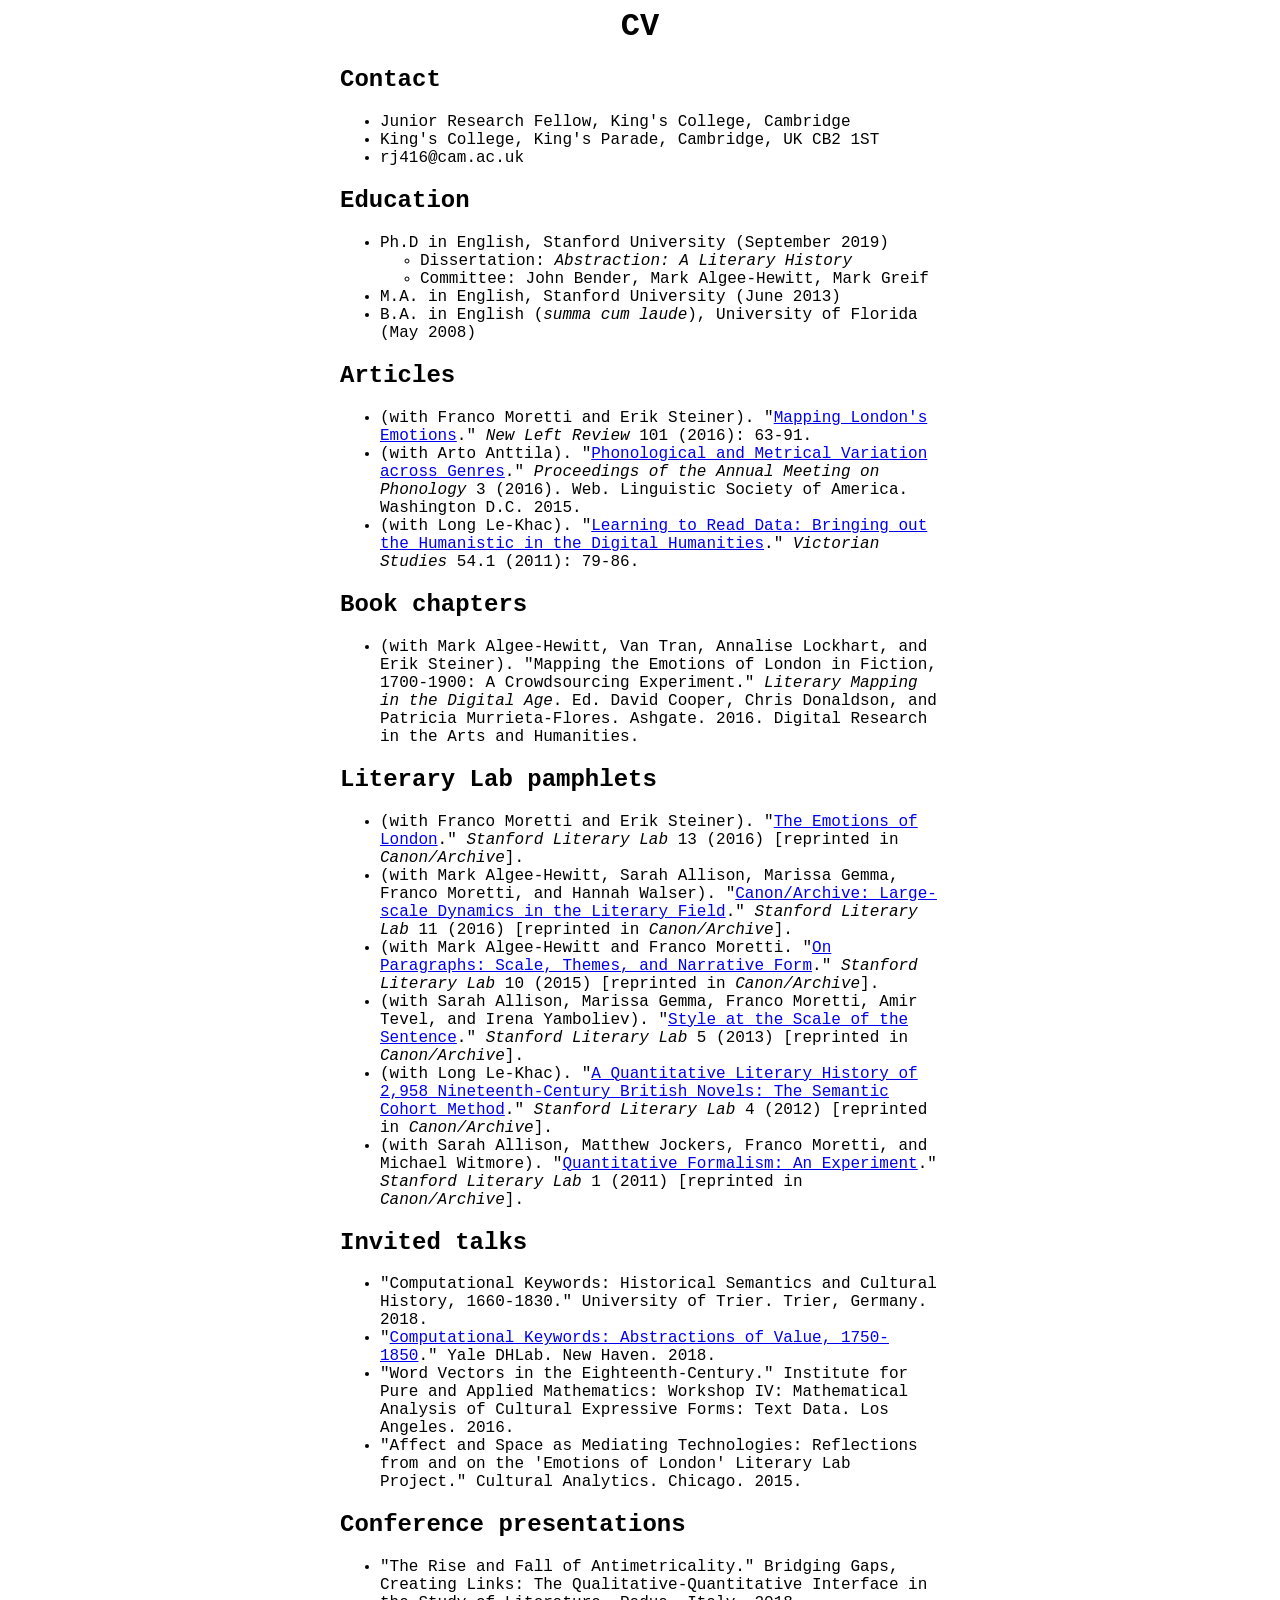
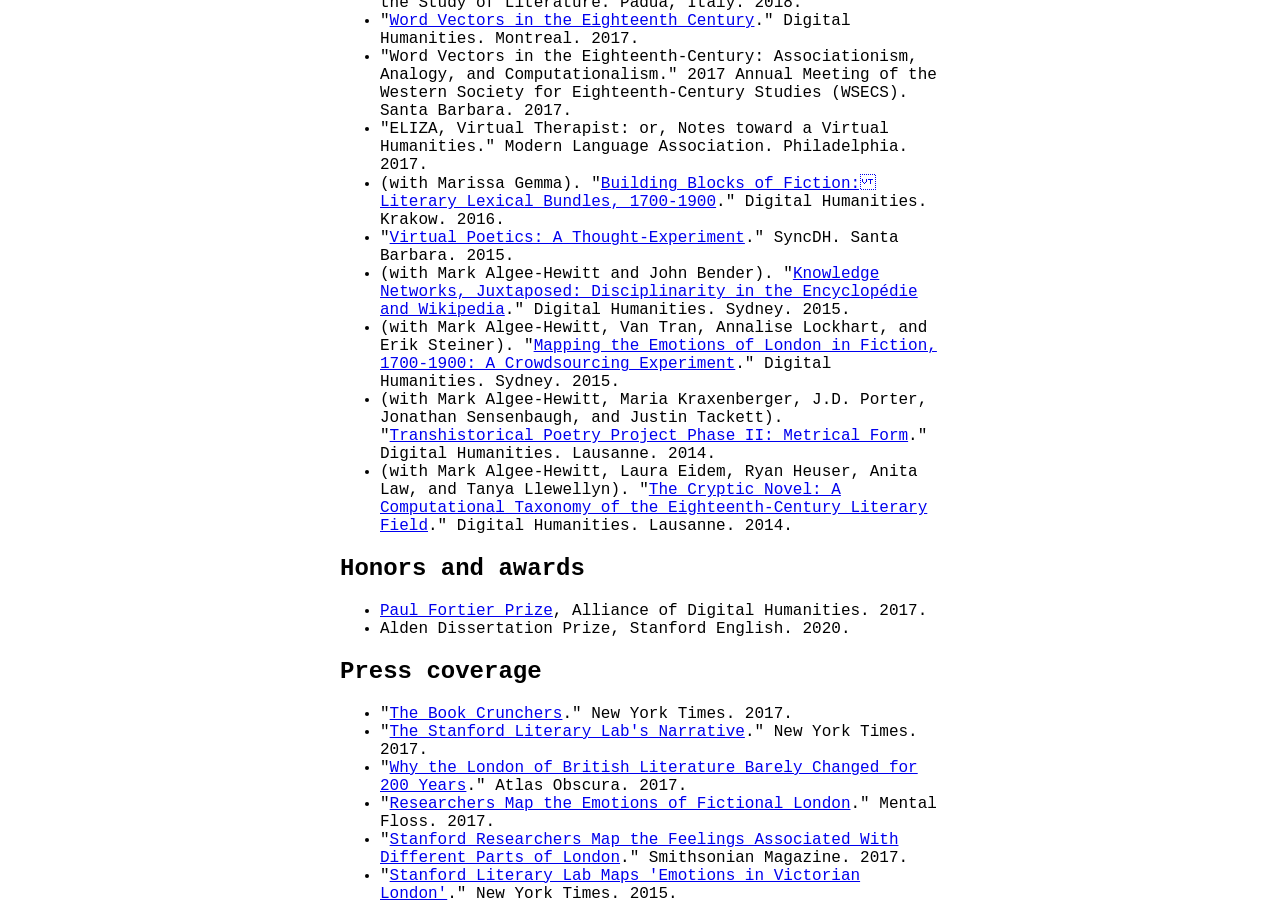
==== cv/index.html @ 86c1cb7d "updates" ====
<html>
<head>
    <meta charset="UTF-8">
    <meta name="viewport" content="width=device-width, initial-scale=1.0">

    <style type='text/css'>
    body {
        font-family:'Baskerville', 'Libre Baskerville','Courier New', Courier, monospace;
        /* text-align:center; */
        /* font-size:1.1em; */
    }
    img {
        display: block;
        margin: 0 auto;
        width: 200px;
    }
    h1 { text-align: center;}
    #content {
        max-width:600px;
        margin: 0 auto;
    }

    p { text-align: justify }

    </style>
    <title>Ryan Heuser</title>
</head>
<body>
    <div id="content">
        <h1 id="cv">CV</h1>
<h2 id="contact">Contact</h2>
<ul>
<li>Junior Research Fellow, King's College, Cambridge</li>
<li>King's College, King's Parade, Cambridge, UK CB2 1ST</li>
<li>rj416@cam.ac.uk</li>
</ul>
<h2 id="education">Education</h2>
<ul>
<li>Ph.D in English, Stanford University (September 2019)
<ul>
<li>Dissertation: <em>Abstraction: A Literary History</em></li>
<li>Committee: John Bender, Mark Algee-Hewitt, Mark Greif</li>
</ul></li>
<li>M.A. in English, Stanford University (June 2013)</li>
<li>B.A. in English (<em>summa cum laude</em>), University of Florida (May 2008)</li>
</ul>
<h2 id="articles">Articles</h2>
<ul>
<li>(with Franco Moretti and Erik Steiner). &quot;<a href="https://newleftreview.org/II/101/stanford-literary-lab-mapping-london-s-emotions">Mapping London's Emotions</a>.&quot; <em>New Left Review</em> 101 (2016): 63-91.</li>
<li>(with Arto Anttila). &quot;<a href="http://journals.linguisticsociety.org/proceedings/index.php/amphonology/article/view/3679">Phonological and Metrical Variation across Genres</a>.&quot; <em>Proceedings of the Annual Meeting on Phonology</em> 3 (2016). Web. Linguistic Society of America. Washington D.C. 2015.</li>
<li>(with Long Le-Khac). &quot;<a href="https://www.academia.edu/9318474/Learning_to_Read_Data_Bringing_out_the_Humanistic_in_the_Digital_Humanities">Learning to Read Data: Bringing out the Humanistic in the Digital Humanities</a>.&quot; <em>Victorian Studies</em> 54.1 (2011): 79-86.</li>
</ul>
<h2 id="book-chapters">Book chapters</h2>
<ul>
<li>(with Mark Algee-Hewitt, Van Tran, Annalise Lockhart, and Erik Steiner). &quot;Mapping the Emotions of London in Fiction, 1700-1900: A Crowdsourcing Experiment.&quot; <em>Literary Mapping in the Digital Age</em>. Ed. David Cooper, Chris Donaldson, and Patricia Murrieta-Flores. Ashgate. 2016. Digital Research in the Arts and Humanities.</li>
</ul>
<h2 id="literary-lab-pamphlets">Literary Lab pamphlets</h2>
<ul>
<li>(with Franco Moretti and Erik Steiner). &quot;<a href="http://litlab.stanford.edu/LiteraryLabPamphlet13.pdf">The Emotions of London</a>.&quot; <em>Stanford Literary Lab</em> 13 (2016) [reprinted in <em>Canon/Archive</em>].</li>
<li>(with Mark Algee-Hewitt, Sarah Allison, Marissa Gemma, Franco Moretti, and Hannah Walser). &quot;<a href="http://litlab.stanford.edu/LiteraryLabPamphlet11.pdf">Canon/Archive: Large-scale Dynamics in the Literary Field</a>.&quot; <em>Stanford Literary Lab</em> 11 (2016) [reprinted in <em>Canon/Archive</em>].</li>
<li>(with Mark Algee-Hewitt and Franco Moretti. &quot;<a href="http://litlab.stanford.edu/LiteraryLabPamphlet10.pdf">On Paragraphs: Scale, Themes, and Narrative Form</a>.&quot; <em>Stanford Literary Lab</em> 10 (2015) [reprinted in <em>Canon/Archive</em>].</li>
<li>(with Sarah Allison, Marissa Gemma, Franco Moretti, Amir Tevel, and Irena Yamboliev). &quot;<a href="http://litlab.stanford.edu/LiteraryLabPamphlet5.pdf">Style at the Scale of the Sentence</a>.&quot; <em>Stanford Literary Lab</em> 5 (2013) [reprinted in <em>Canon/Archive</em>].</li>
<li>(with Long Le-Khac). &quot;<a href="http://litlab.stanford.edu/LiteraryLabPamphlet4.pdf">A Quantitative Literary History of 2,958 Nineteenth-Century British Novels: The Semantic Cohort Method</a>.&quot; <em>Stanford Literary Lab</em> 4 (2012) [reprinted in <em>Canon/Archive</em>].</li>
<li>(with Sarah Allison, Matthew Jockers, Franco Moretti, and Michael Witmore). &quot;<a href="http://litlab.stanford.edu/LiteraryLabPamphlet1.pdf">Quantitative Formalism: An Experiment</a>.&quot; <em>Stanford Literary Lab</em> 1 (2011) [reprinted in <em>Canon/Archive</em>].</li>
</ul>
<h2 id="invited-talks">Invited talks</h2>
<ul>
<li>&quot;Computational Keywords: Historical Semantics and Cultural History, 1660-1830.&quot; University of Trier. Trier, Germany. 2018.</li>
<li>&quot;<a href="http://dhlab.yale.edu/heuser/">Computational Keywords: Abstractions of Value, 1750-1850</a>.&quot; Yale DHLab. New Haven. 2018.</li>
<li>&quot;Word Vectors in the Eighteenth-Century.&quot; Institute for Pure and Applied Mathematics: Workshop IV: Mathematical Analysis of Cultural Expressive Forms: Text Data. Los Angeles. 2016.</li>
<li>&quot;Affect and Space as Mediating Technologies: Reflections from and on the 'Emotions of London' Literary Lab Project.&quot; Cultural Analytics. Chicago. 2015.</li>
</ul>
<h2 id="conference-presentations">Conference presentations</h2>
<ul>
<li>&quot;The Rise and Fall of Antimetricality.&quot; Bridging Gaps, Creating Links: The Qualitative-Quantitative Interface in the Study of Literature. Padua, Italy. 2018.</li>
<li>&quot;<a href="https://dh2017.adho.org/abstracts/582/582.pdf">Word Vectors in the Eighteenth Century</a>.&quot; Digital Humanities. Montreal. 2017.</li>
<li>&quot;Word Vectors in the Eighteenth-Century: Associationism, Analogy, and Computationalism.&quot; 2017 Annual Meeting of the Western Society for Eighteenth-Century Studies (WSECS). Santa Barbara. 2017.</li>
<li>&quot;ELIZA, Virtual Therapist: or, Notes toward a Virtual Humanities.&quot; Modern Language Association. Philadelphia. 2017.</li>
<li>(with Marissa Gemma). &quot;<a href="http://dh2016.adho.org/abstracts/394">Building Blocks of Fiction: Literary Lexical Bundles, 1700-1900</a>.&quot; Digital Humanities. Krakow. 2016.</li>
<li>&quot;<a href="/virtual-poetics/">Virtual Poetics: A Thought-Experiment</a>.&quot; SyncDH. Santa Barbara. 2015.</li>
<li>(with Mark Algee-Hewitt and John Bender). &quot;<a href="http://dh2015.org/abstracts/xml/HEUSER_Ryan_James_Knowledge_Networks__Juxtaposed_/HEUSER_Ryan_James_Knowledge_Networks__Juxtaposed__Disci.html">Knowledge Networks, Juxtaposed: Disciplinarity in the Encyclopédie and Wikipedia</a>.&quot; Digital Humanities. Sydney. 2015.</li>
<li>(with Mark Algee-Hewitt, Van Tran, Annalise Lockhart, and Erik Steiner). &quot;<a href="http://dh2015.org/abstracts/xml/HEUSER_Ryan_James_Mapping_the_Emotions_of_London_/HEUSER_Ryan_James_Mapping_the_Emotions_of_London_in_Fic.html">Mapping the Emotions of London in Fiction, 1700-1900: A Crowdsourcing Experiment</a>.&quot; Digital Humanities. Sydney. 2015.</li>
<li>(with Mark Algee-Hewitt, Maria Kraxenberger, J.D. Porter, Jonathan Sensenbaugh, and Justin Tackett). &quot;<a href="http://dharchive.org/paper/DH2014/Paper-788.xml">Transhistorical Poetry Project Phase II: Metrical Form</a>.&quot; Digital Humanities. Lausanne. 2014.</li>
<li>(with Mark Algee-Hewitt, Laura Eidem, Ryan Heuser, Anita Law, and Tanya Llewellyn). &quot;<a href="http://dharchive.org/paper/DH2014/Paper-472.xml">The Cryptic Novel: A Computational Taxonomy of the Eighteenth-Century Literary Field</a>.&quot; Digital Humanities. Lausanne. 2014.</li>
</ul>
<h2 id="honors-and-awards">Honors and awards</h2>
<ul>
<li><a href="https://adho.org/awards/paul-fortier-prize">Paul Fortier Prize</a>, Alliance of Digital Humanities. 2017.</li>
<li>Alden Dissertation Prize, Stanford English. 2020.</li>
</ul>
<h2 id="press-coverage">Press coverage</h2>
<ul>
<li>&quot;<a href="https://www.nytimes.com/2017/10/30/arts/moretti-stanford-literary-lab-graphs.html">The Book Crunchers</a>.&quot; New York Times. 2017.</li>
<li>&quot;<a href="http://www.publicbooks.org/the-stanford-literary-labs-narrative/">The Stanford Literary Lab's Narrative</a>.&quot; New York Times. 2017.</li>
<li>&quot;<a href="http://mentalfloss.com/article/94013/researchers-map-emotions-fictional-london">Why the London of British Literature Barely Changed for 200 Years</a>.&quot; Atlas Obscura. 2017.</li>
<li>&quot;<a href="http://mentalfloss.com/article/94013/researchers-map-emotions-fictional-london">Researchers Map the Emotions of Fictional London</a>.&quot; Mental Floss. 2017.</li>
<li>&quot;<a href="http://www.smithsonianmag.com/innovation/stanford-researchers-map-feelings-associated-with-different-parts-london-180962753/">Stanford Researchers Map the Feelings Associated With Different Parts of London</a>.&quot; Smithsonian Magazine. 2017.</li>
<li>&quot;<a href="https://www.nytimes.com/2015/04/14/books/stanford-literary-lab-maps-emotions-in-victorian-london.html">Stanford Literary Lab Maps 'Emotions in Victorian London'</a>.&quot; New York Times. 2015.</li>
</ul>

    </div>
</body>

</html>
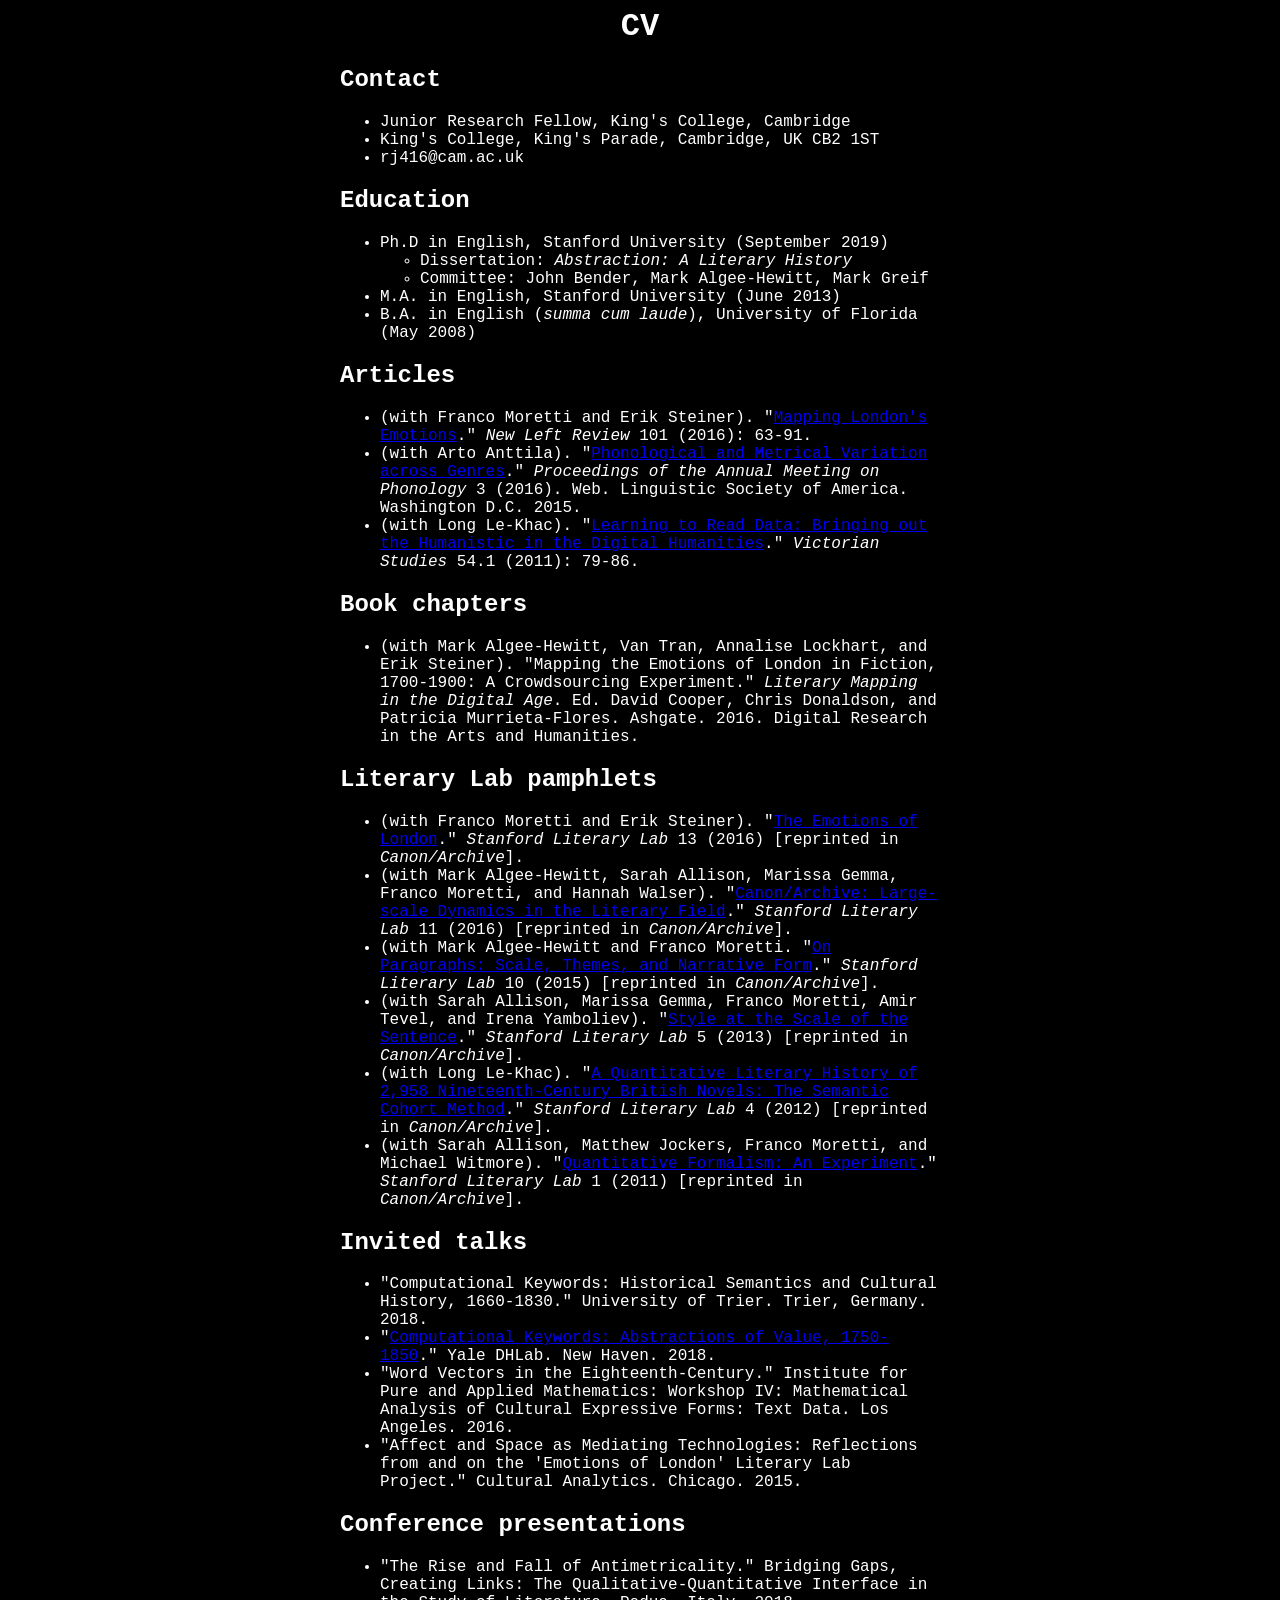
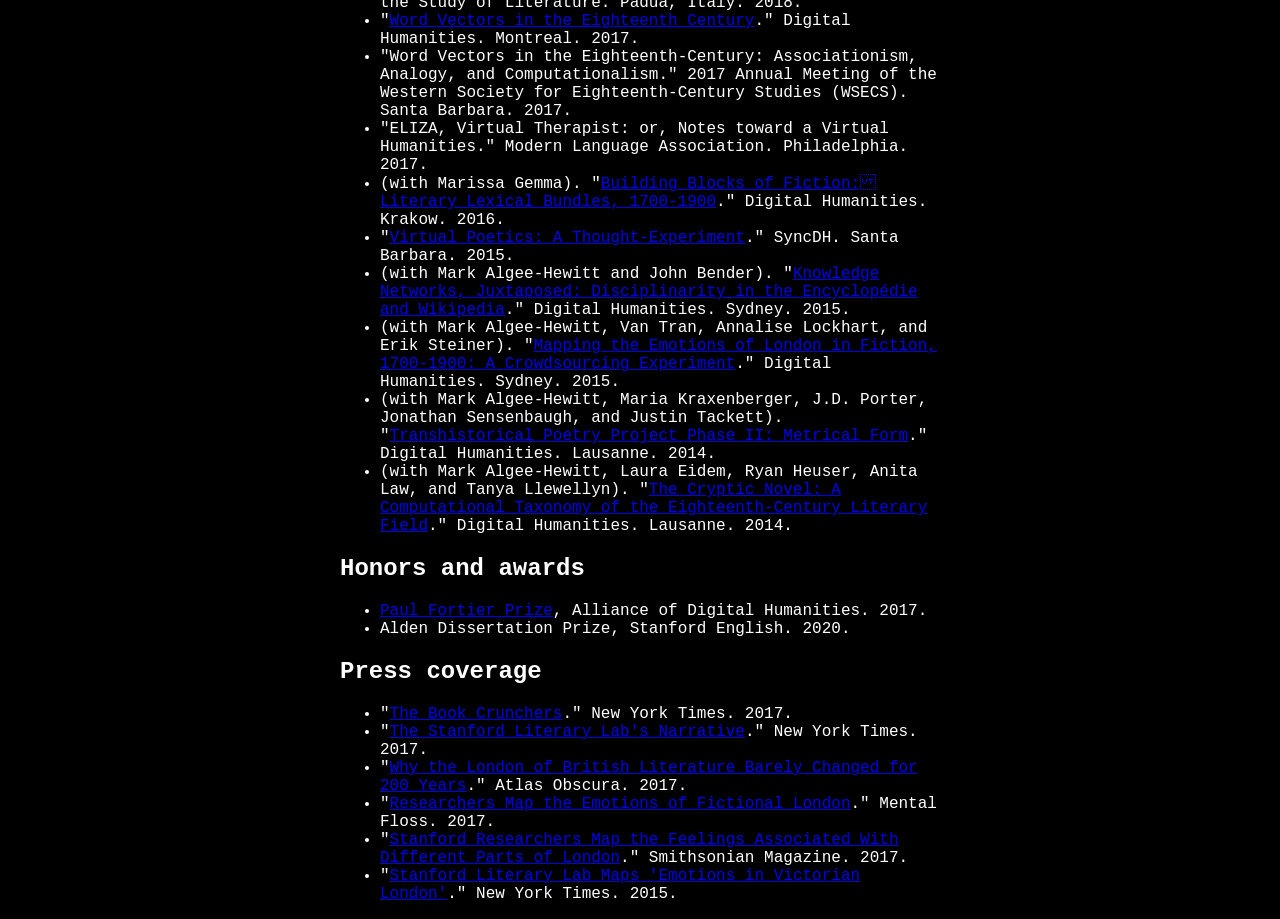
==== commit eadc61c9: "updates" ====
--- a/cv/index.html
+++ b/cv/index.html
@@ -8,6 +8,8 @@
         font-family:'Baskerville', 'Libre Baskerville','Courier New', Courier, monospace;
         /* text-align:center; */
         /* font-size:1.1em; */
+        background-color:black;
+        color:white;
     }
     img {
         display: block;
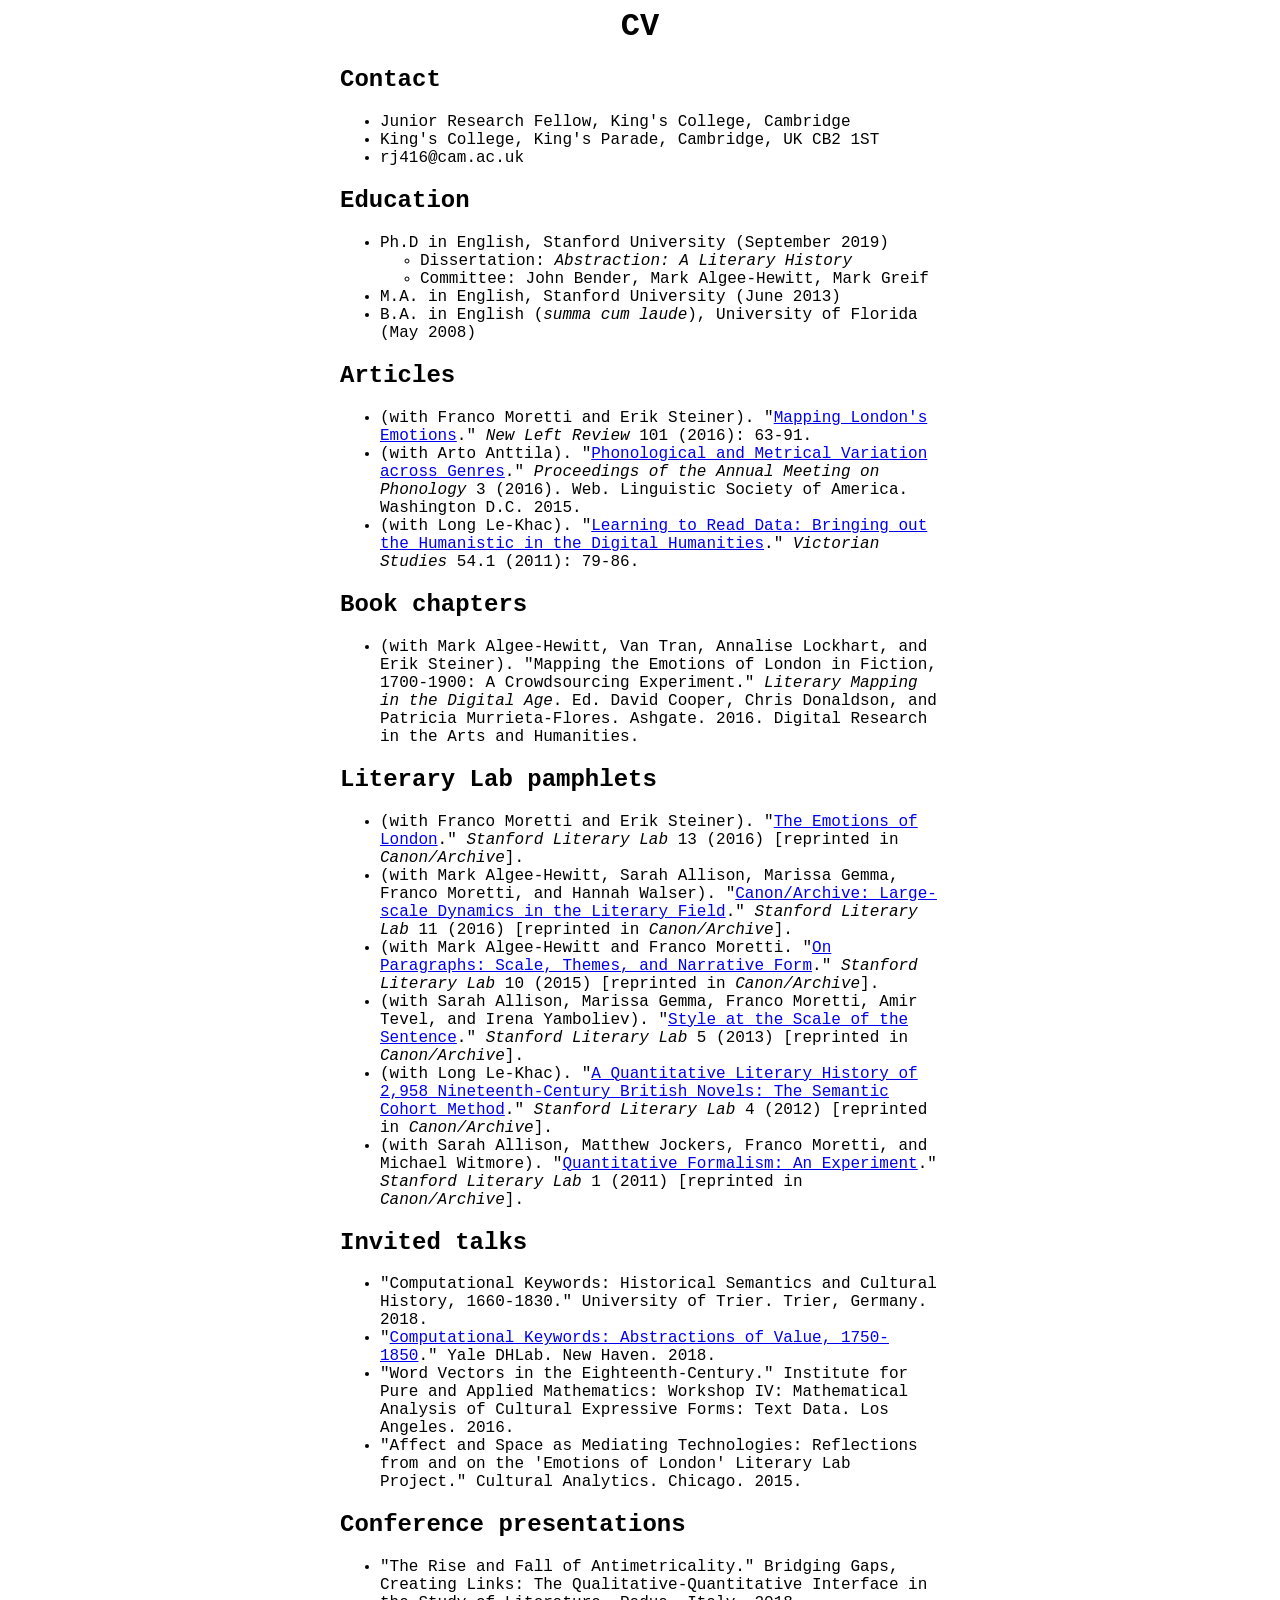
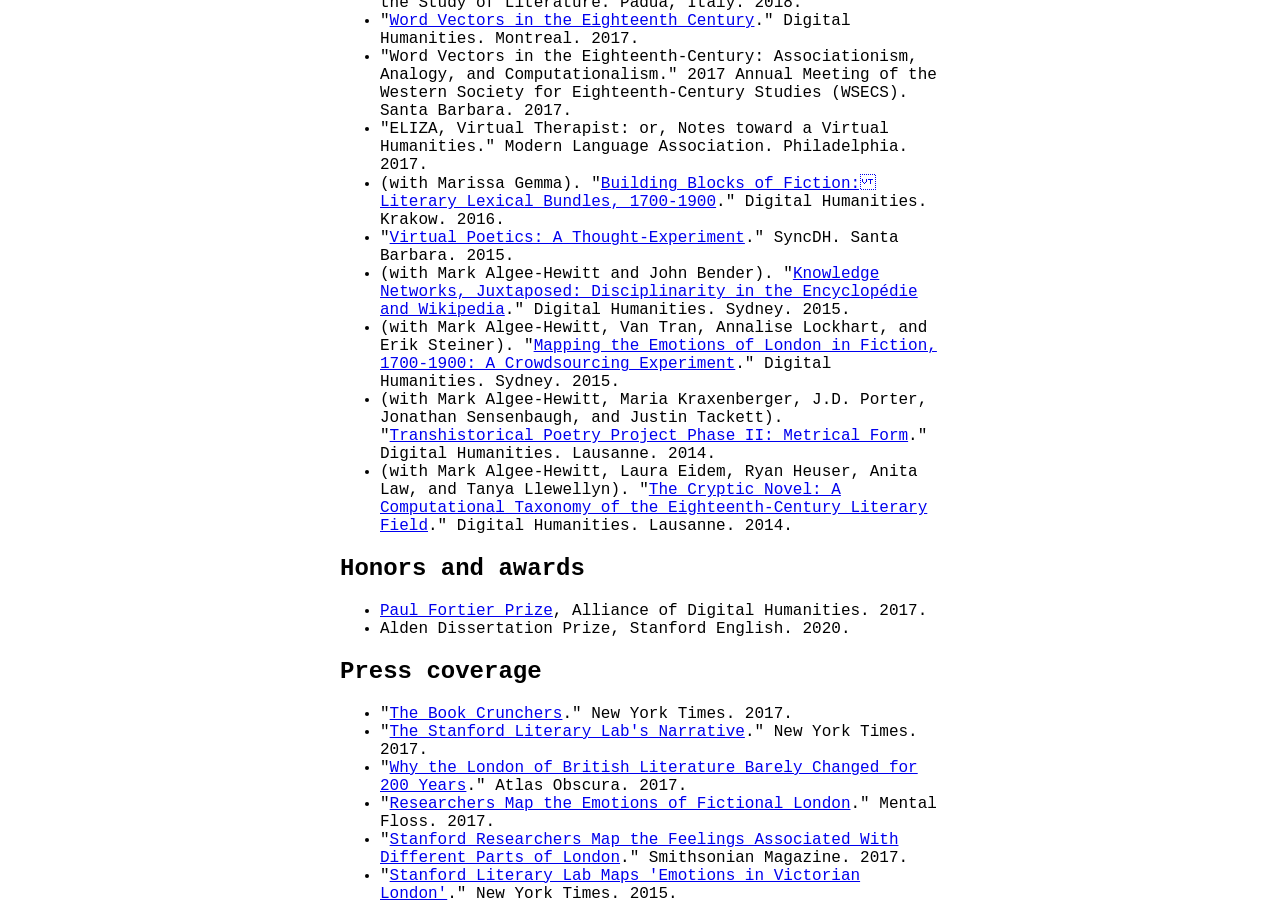
==== commit a4c2662f: "updates" ====
--- a/cv/index.html
+++ b/cv/index.html
@@ -8,8 +8,6 @@
         font-family:'Baskerville', 'Libre Baskerville','Courier New', Courier, monospace;
         /* text-align:center; */
         /* font-size:1.1em; */
-        background-color:black;
-        color:white;
     }
     img {
         display: block;
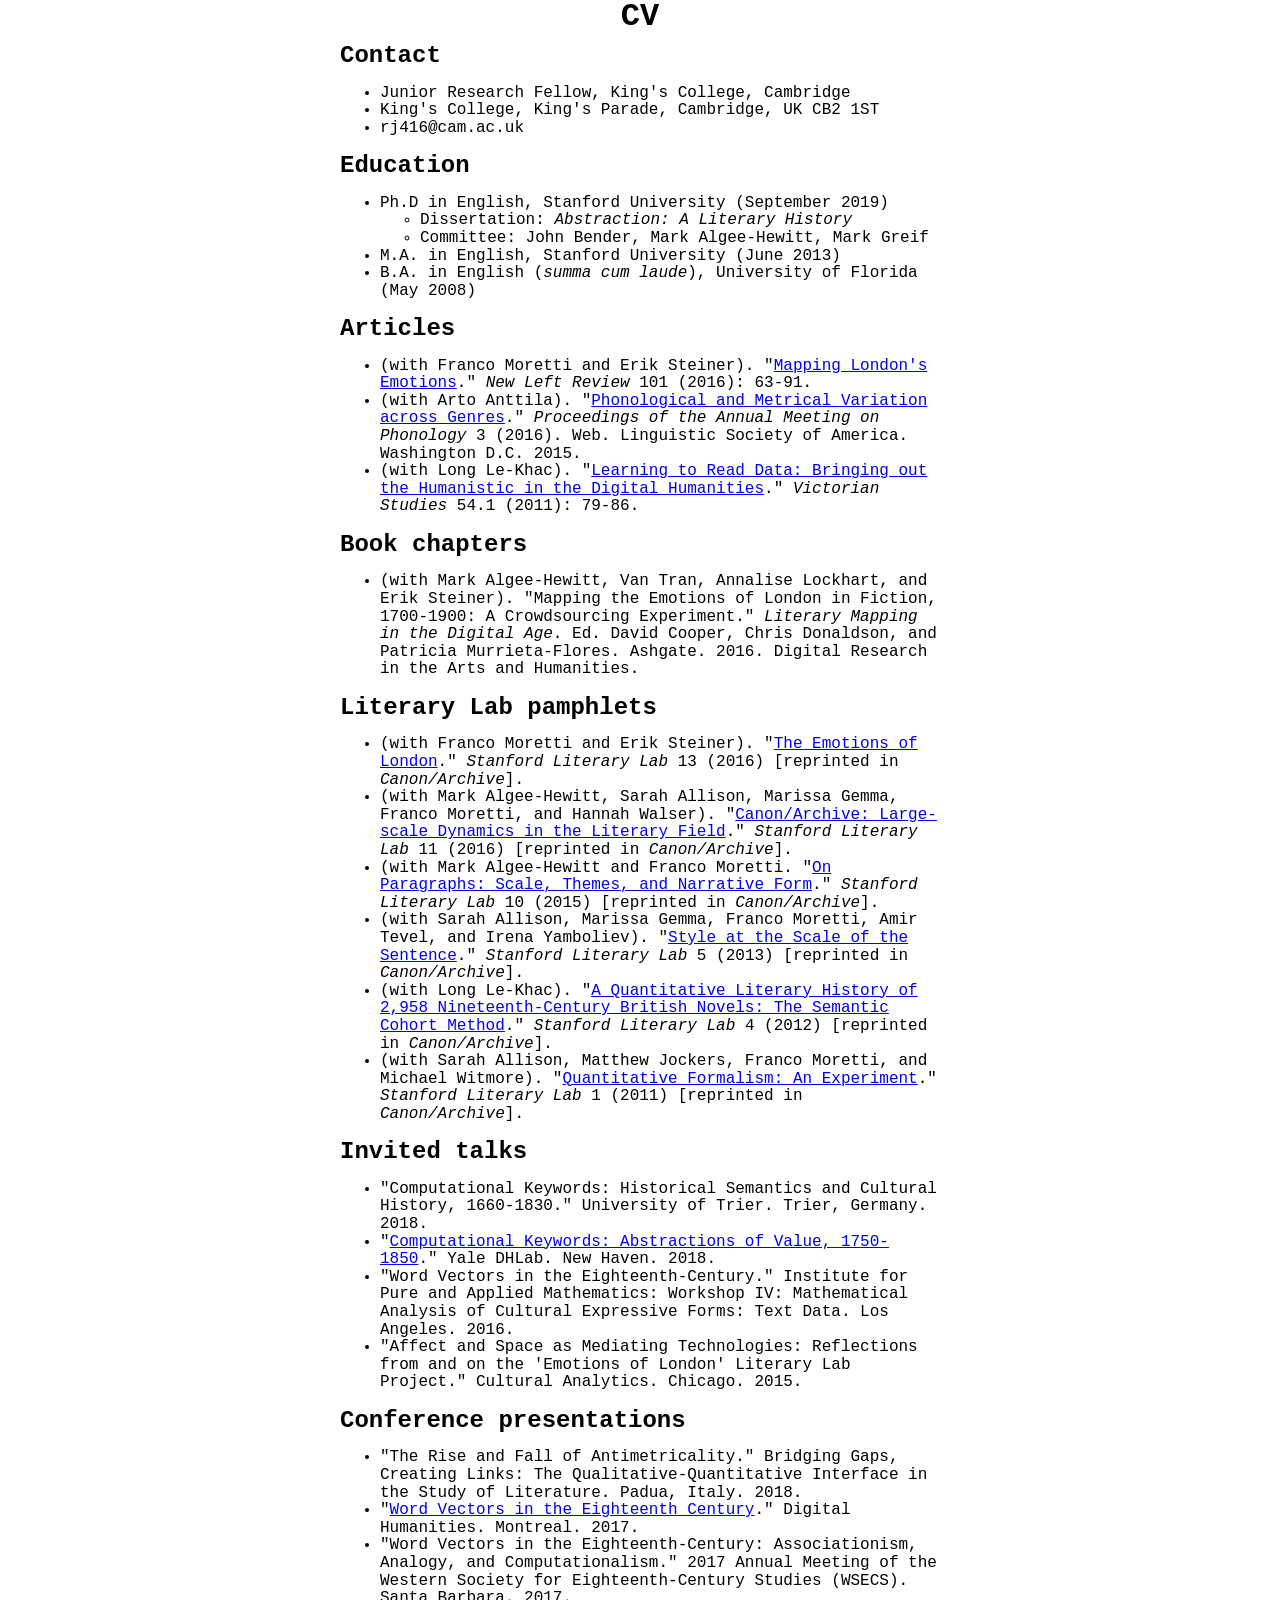
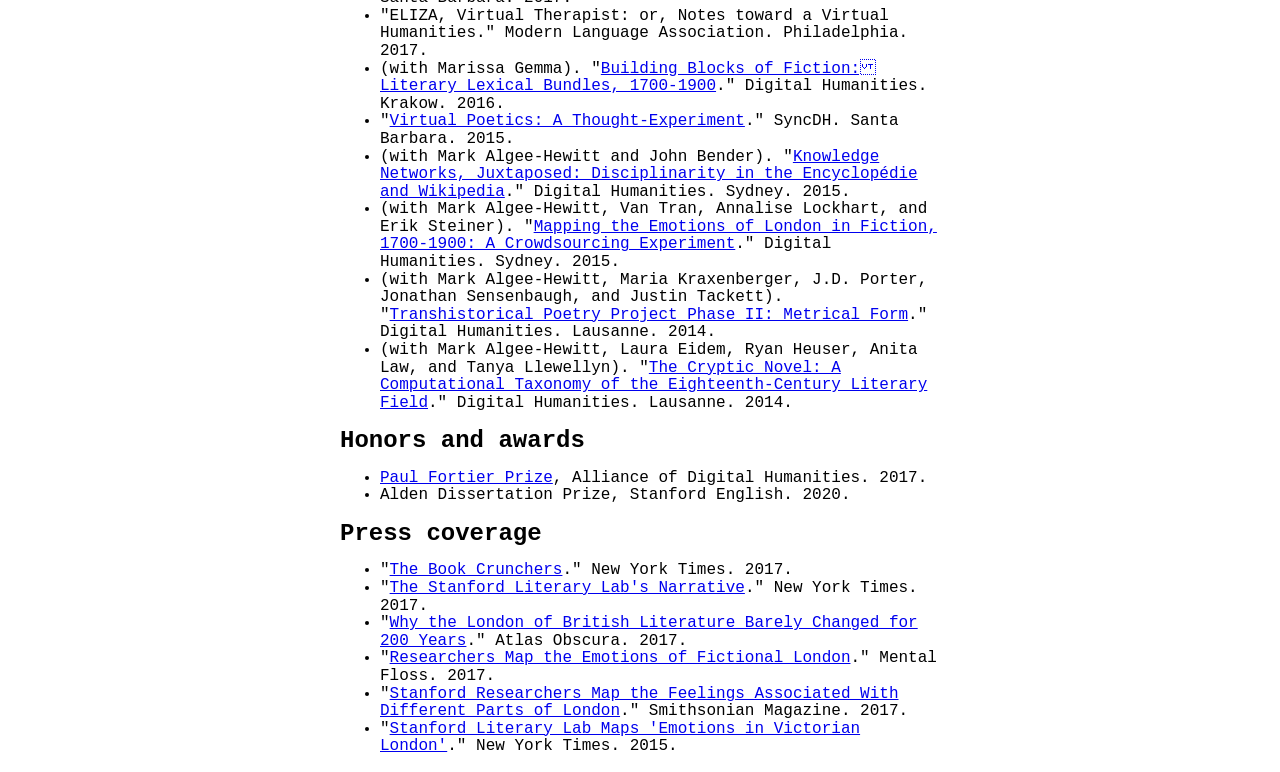
==== commit 42239a88: "updates" ====
--- a/cv/index.html
+++ b/cv/index.html
@@ -8,6 +8,7 @@
         font-family:'Baskerville', 'Libre Baskerville','Courier New', Courier, monospace;
         /* text-align:center; */
         /* font-size:1.1em; */
+        line-height: 1.1em;
     }
     img {
         display: block;
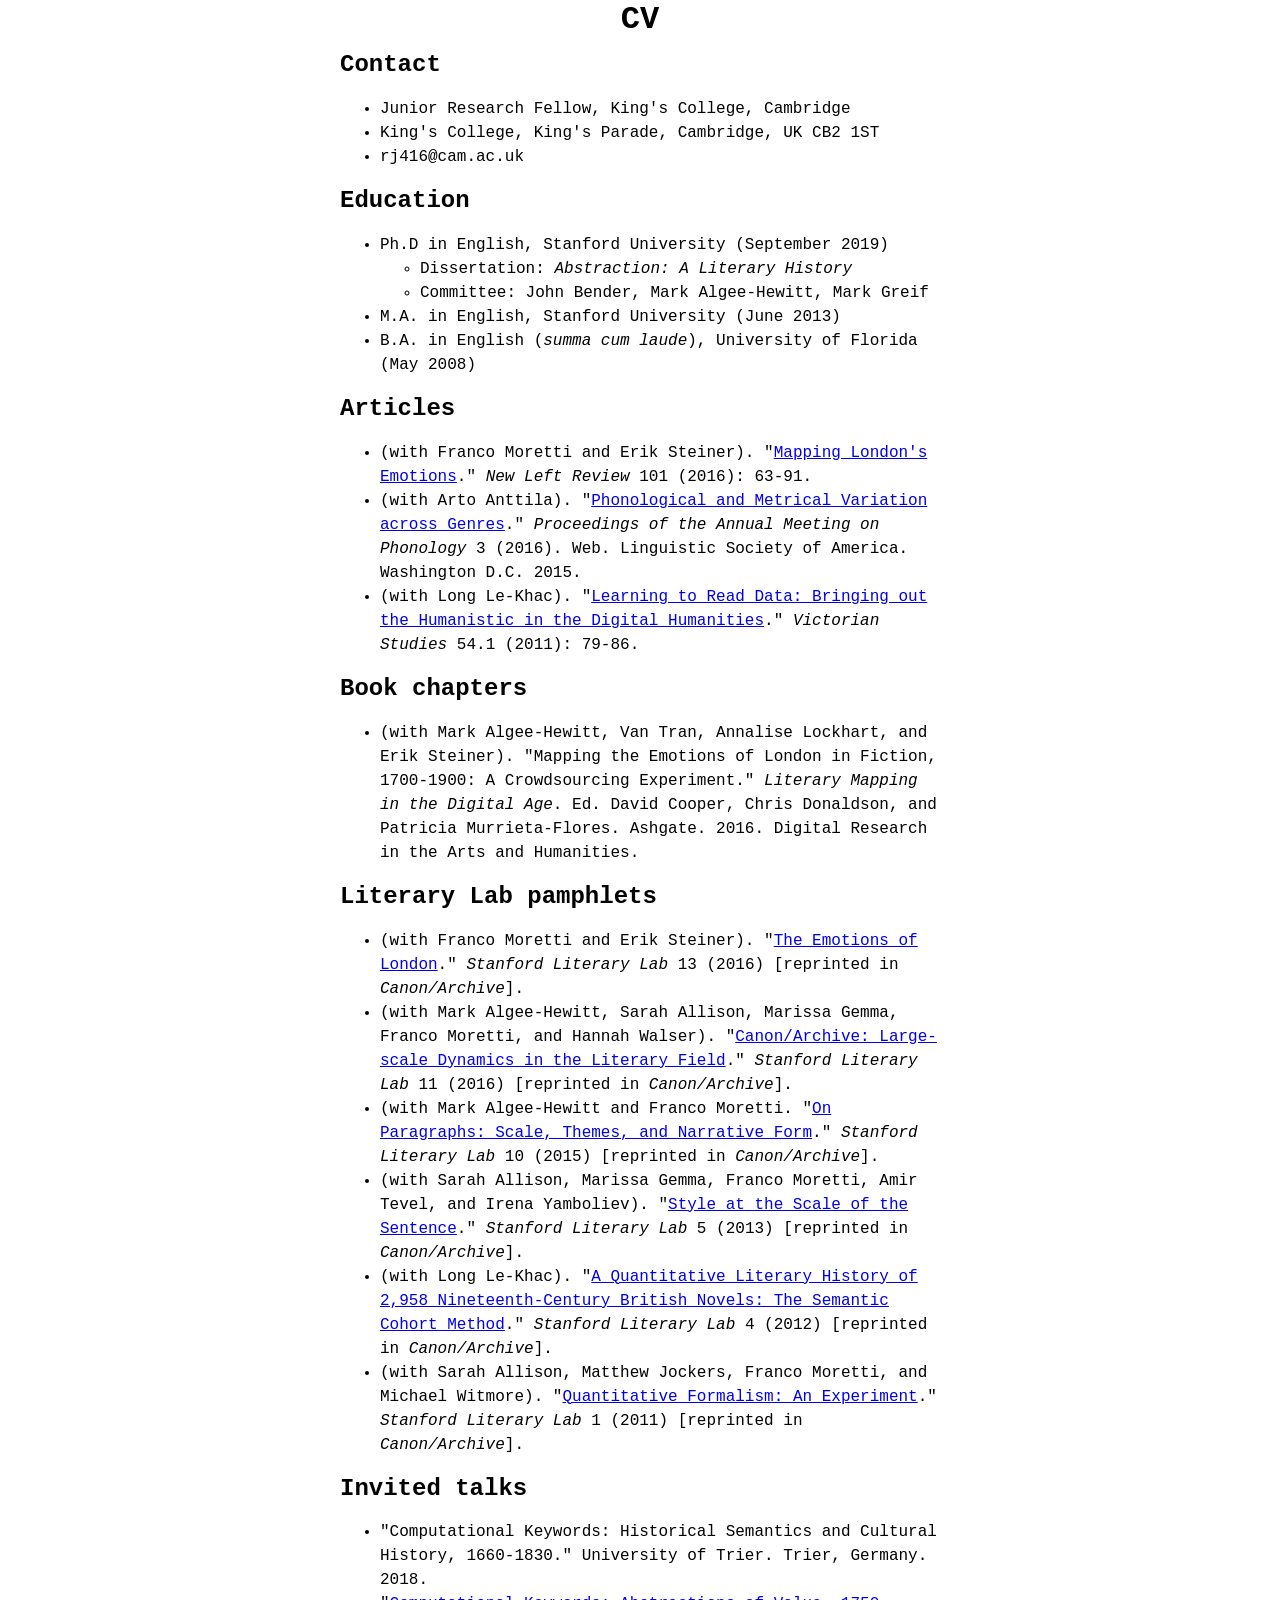
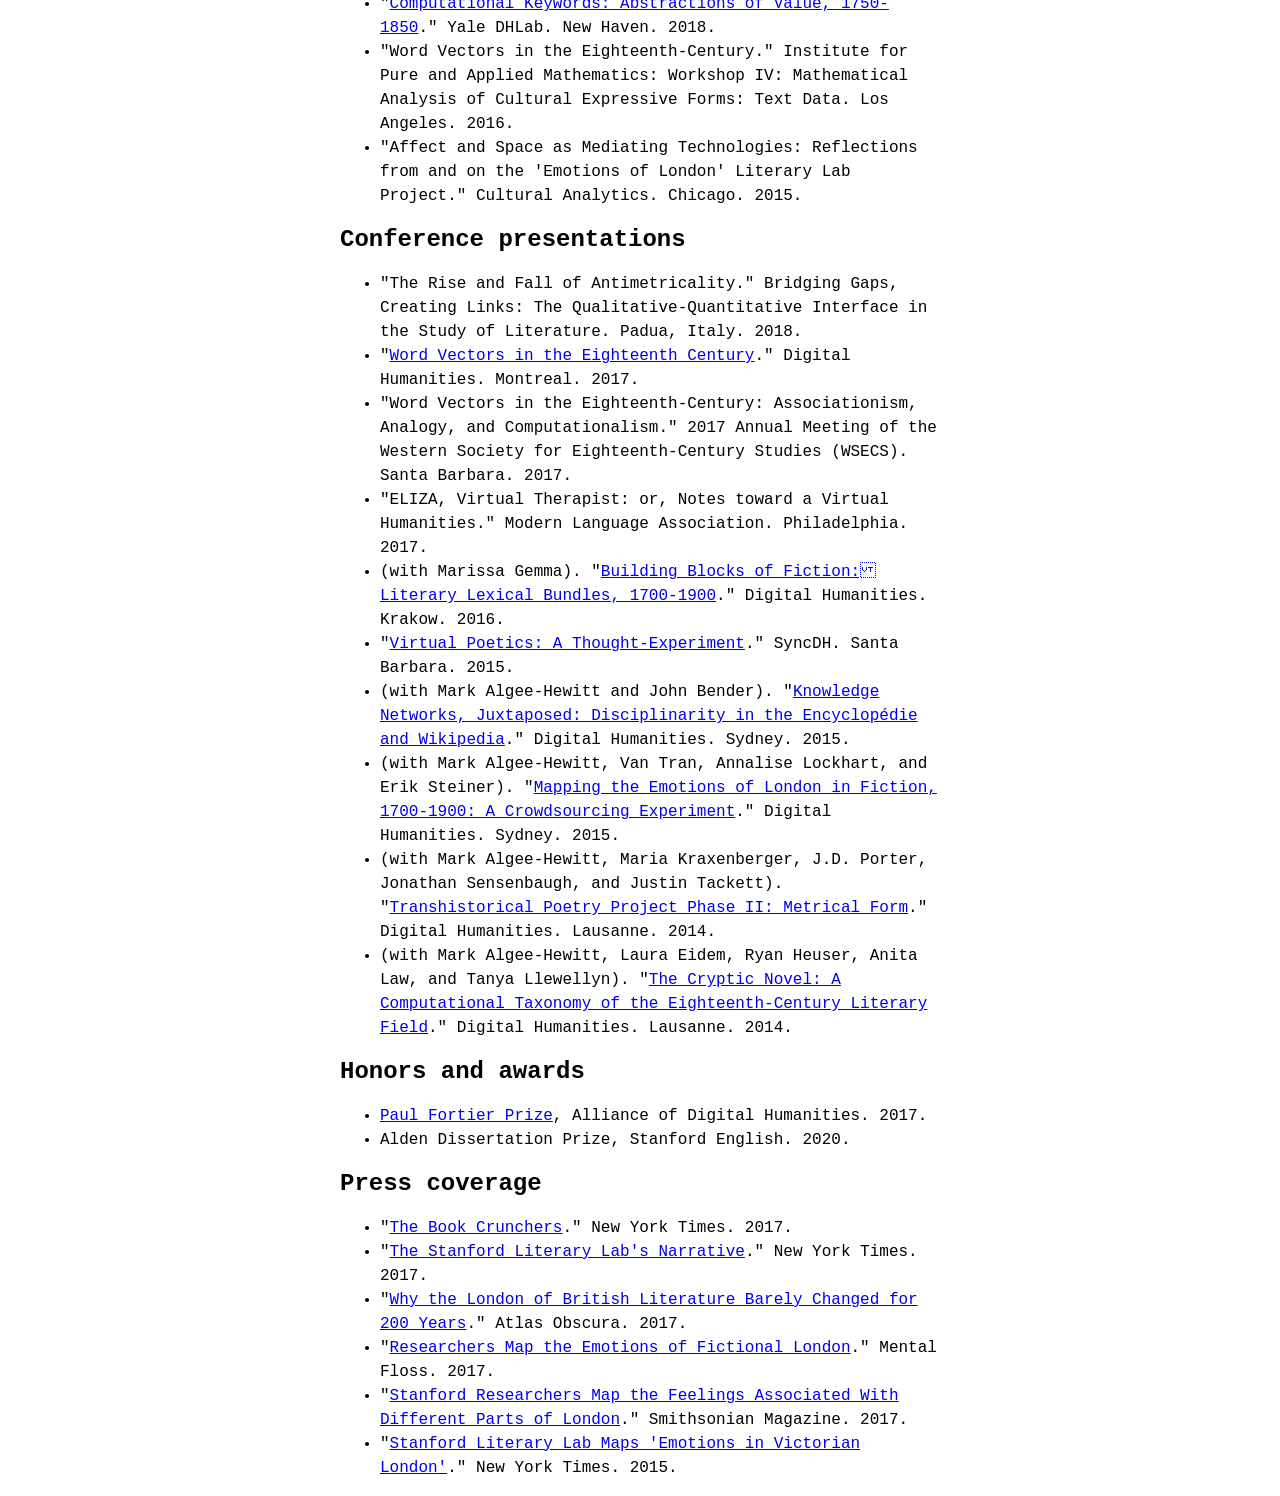
==== commit 4f4be96b: "updates" ====
--- a/cv/index.html
+++ b/cv/index.html
@@ -8,7 +8,7 @@
         font-family:'Baskerville', 'Libre Baskerville','Courier New', Courier, monospace;
         /* text-align:center; */
         /* font-size:1.1em; */
-        line-height: 1.1em;
+        line-height: 1.5em;
     }
     img {
         display: block;
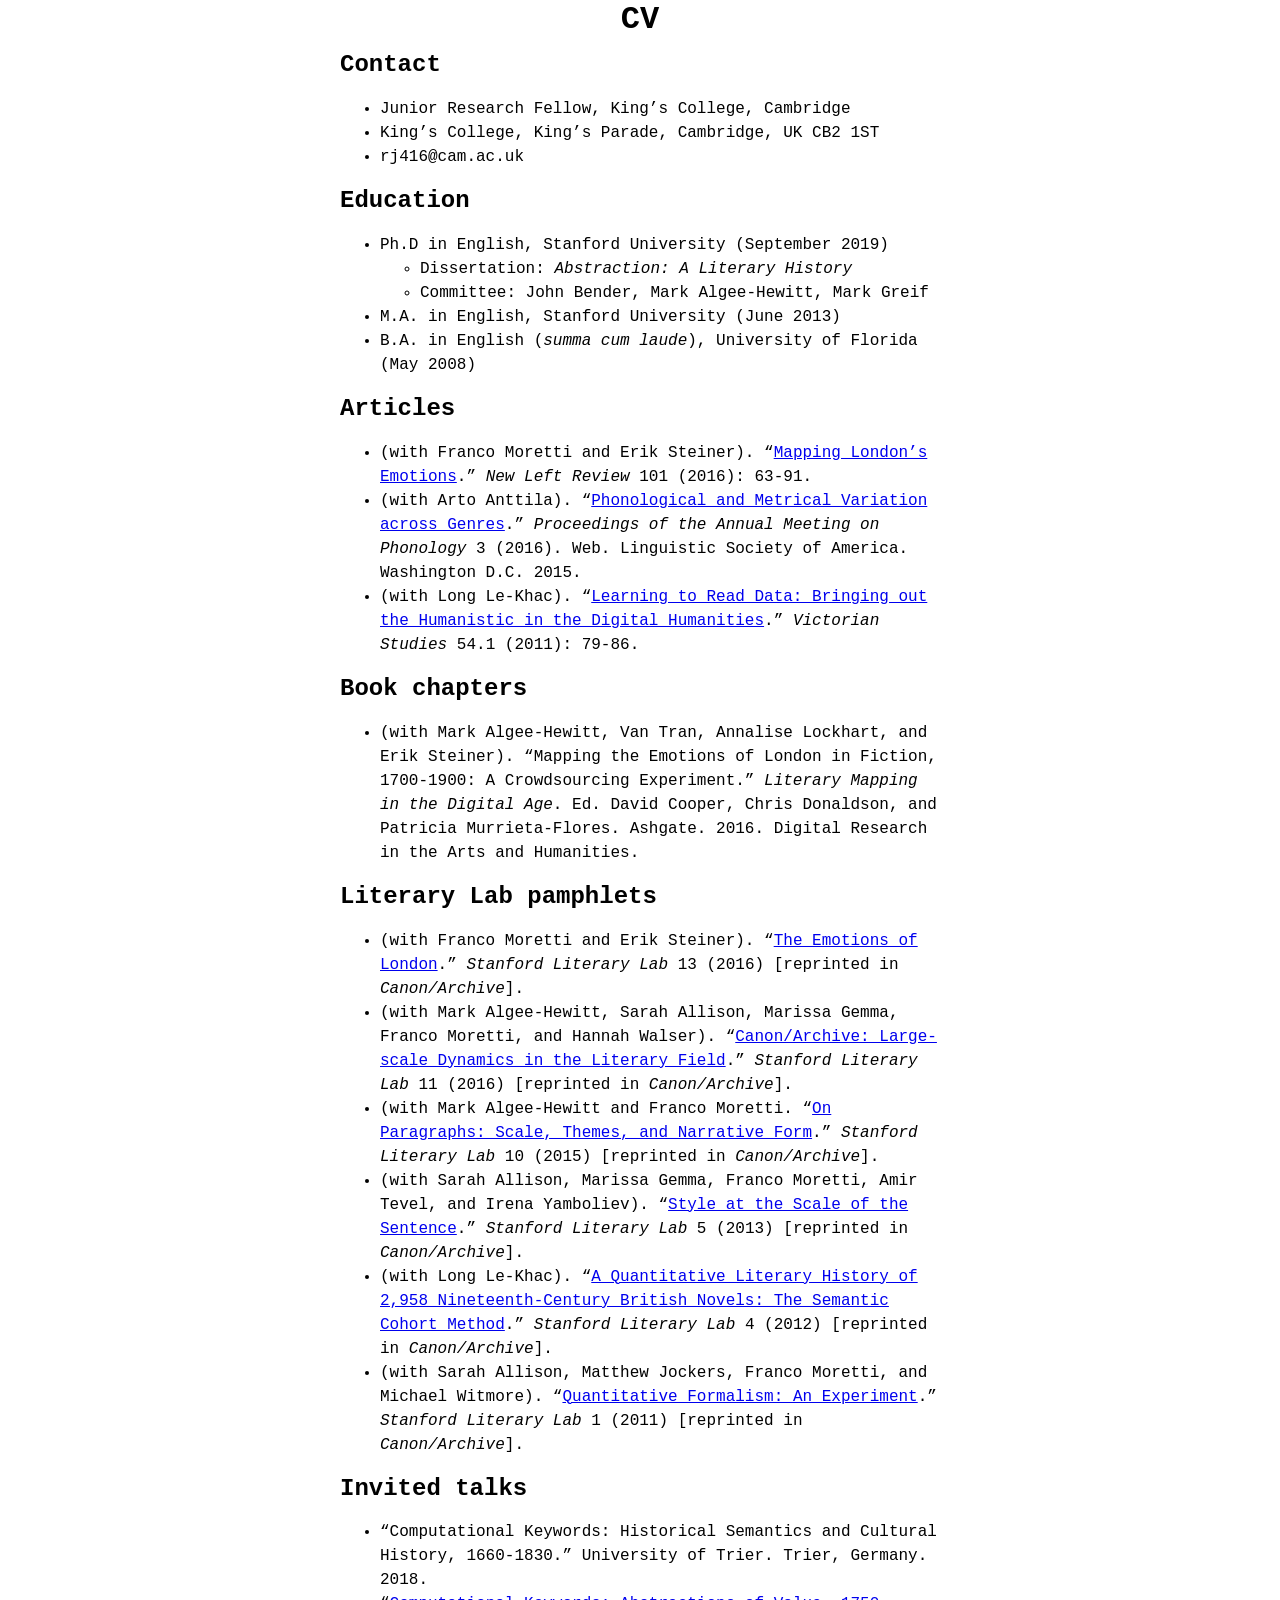
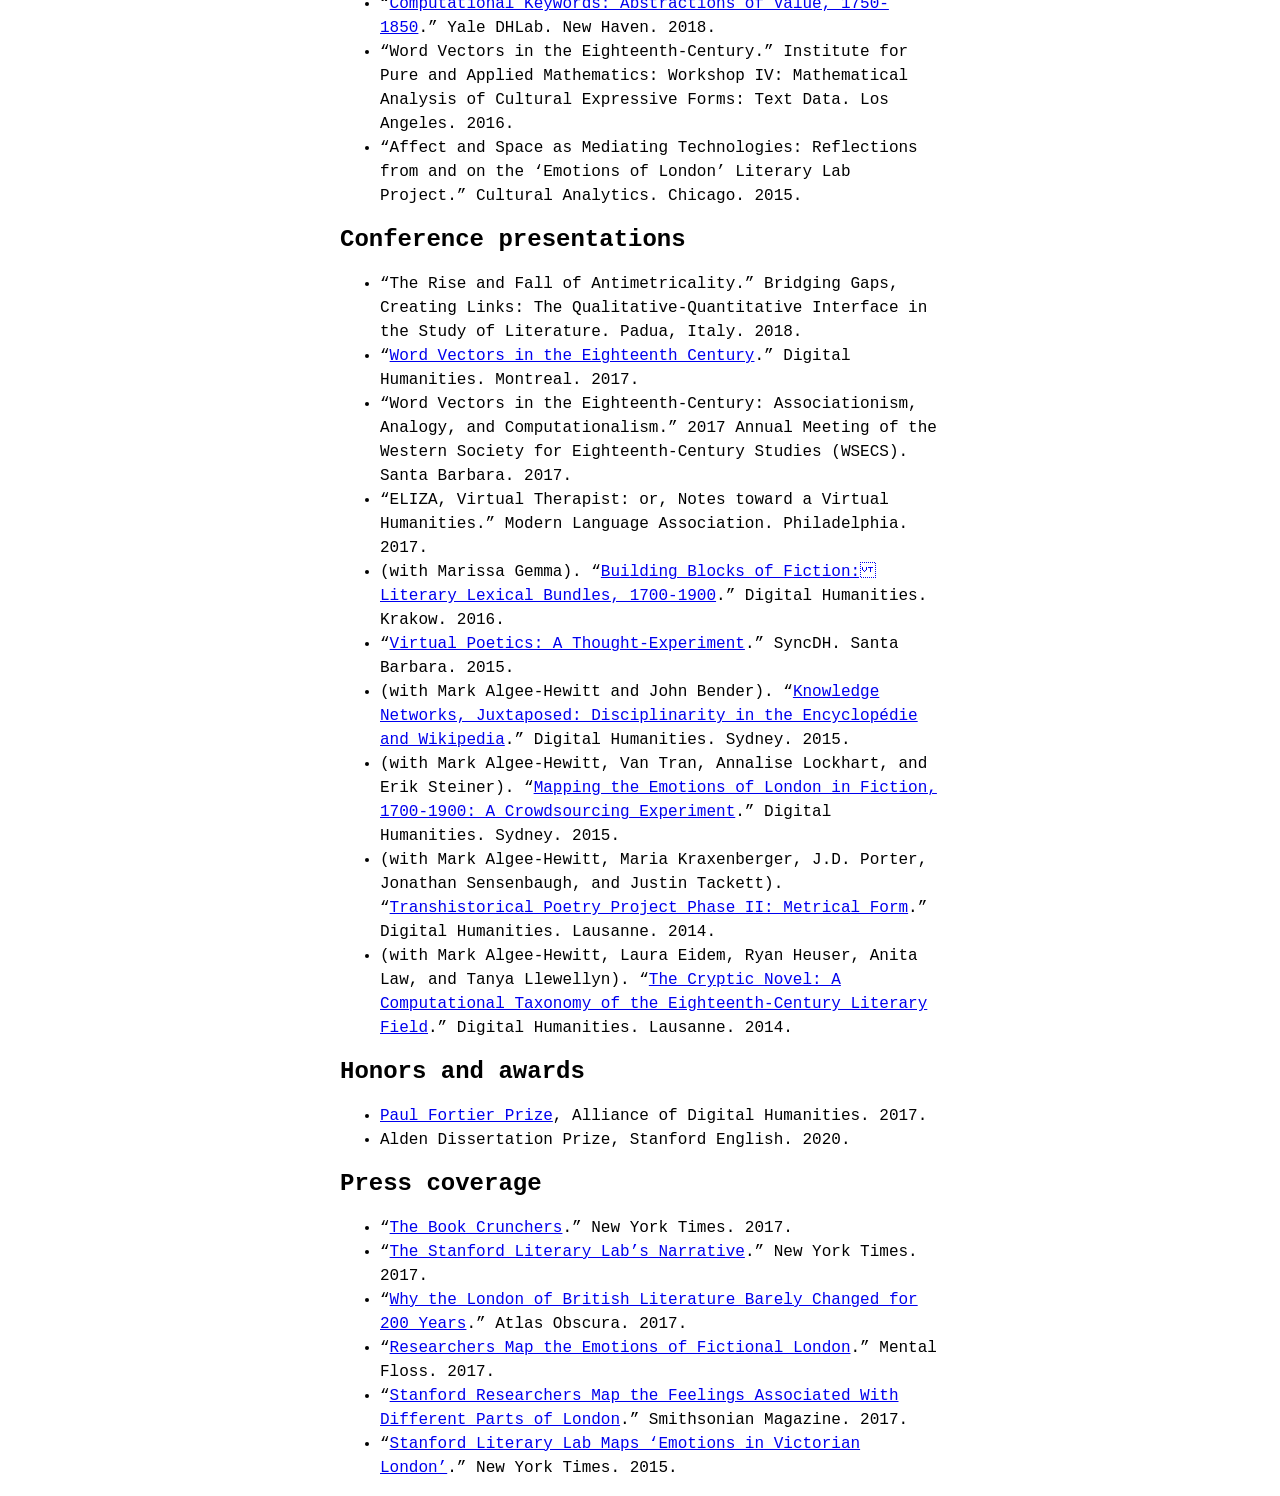
==== commit c64a5071: "fix?" ====
--- a/cv/index.html
+++ b/cv/index.html
@@ -31,8 +31,8 @@
         <h1 id="cv">CV</h1>
 <h2 id="contact">Contact</h2>
 <ul>
-<li>Junior Research Fellow, King's College, Cambridge</li>
-<li>King's College, King's Parade, Cambridge, UK CB2 1ST</li>
+<li>Junior Research Fellow, King’s College, Cambridge</li>
+<li>King’s College, King’s Parade, Cambridge, UK CB2 1ST</li>
 <li>rj416@cam.ac.uk</li>
 </ul>
 <h2 id="education">Education</h2>
@@ -42,48 +42,48 @@
 <li>Dissertation: <em>Abstraction: A Literary History</em></li>
 <li>Committee: John Bender, Mark Algee-Hewitt, Mark Greif</li>
 </ul></li>
-<li>M.A. in English, Stanford University (June 2013)</li>
+<li>M.A. in English, Stanford University (June 2013)</li>
 <li>B.A. in English (<em>summa cum laude</em>), University of Florida (May 2008)</li>
 </ul>
 <h2 id="articles">Articles</h2>
 <ul>
-<li>(with Franco Moretti and Erik Steiner). &quot;<a href="https://newleftreview.org/II/101/stanford-literary-lab-mapping-london-s-emotions">Mapping London's Emotions</a>.&quot; <em>New Left Review</em> 101 (2016): 63-91.</li>
-<li>(with Arto Anttila). &quot;<a href="http://journals.linguisticsociety.org/proceedings/index.php/amphonology/article/view/3679">Phonological and Metrical Variation across Genres</a>.&quot; <em>Proceedings of the Annual Meeting on Phonology</em> 3 (2016). Web. Linguistic Society of America. Washington D.C. 2015.</li>
-<li>(with Long Le-Khac). &quot;<a href="https://www.academia.edu/9318474/Learning_to_Read_Data_Bringing_out_the_Humanistic_in_the_Digital_Humanities">Learning to Read Data: Bringing out the Humanistic in the Digital Humanities</a>.&quot; <em>Victorian Studies</em> 54.1 (2011): 79-86.</li>
+<li>(with Franco Moretti and Erik Steiner). “<a href="https://newleftreview.org/II/101/stanford-literary-lab-mapping-london-s-emotions">Mapping London’s Emotions</a>.” <em>New Left Review</em> 101 (2016): 63-91.</li>
+<li>(with Arto Anttila). “<a href="http://journals.linguisticsociety.org/proceedings/index.php/amphonology/article/view/3679">Phonological and Metrical Variation across Genres</a>.” <em>Proceedings of the Annual Meeting on Phonology</em> 3 (2016). Web. Linguistic Society of America. Washington D.C. 2015.</li>
+<li>(with Long Le-Khac). “<a href="https://www.academia.edu/9318474/Learning_to_Read_Data_Bringing_out_the_Humanistic_in_the_Digital_Humanities">Learning to Read Data: Bringing out the Humanistic in the Digital Humanities</a>.” <em>Victorian Studies</em> 54.1 (2011): 79-86.</li>
 </ul>
 <h2 id="book-chapters">Book chapters</h2>
 <ul>
-<li>(with Mark Algee-Hewitt, Van Tran, Annalise Lockhart, and Erik Steiner). &quot;Mapping the Emotions of London in Fiction, 1700-1900: A Crowdsourcing Experiment.&quot; <em>Literary Mapping in the Digital Age</em>. Ed. David Cooper, Chris Donaldson, and Patricia Murrieta-Flores. Ashgate. 2016. Digital Research in the Arts and Humanities.</li>
+<li>(with Mark Algee-Hewitt, Van Tran, Annalise Lockhart, and Erik Steiner). “Mapping the Emotions of London in Fiction, 1700-1900: A Crowdsourcing Experiment.” <em>Literary Mapping in the Digital Age</em>. Ed. David Cooper, Chris Donaldson, and Patricia Murrieta-Flores. Ashgate. 2016. Digital Research in the Arts and Humanities.</li>
 </ul>
 <h2 id="literary-lab-pamphlets">Literary Lab pamphlets</h2>
 <ul>
-<li>(with Franco Moretti and Erik Steiner). &quot;<a href="http://litlab.stanford.edu/LiteraryLabPamphlet13.pdf">The Emotions of London</a>.&quot; <em>Stanford Literary Lab</em> 13 (2016) [reprinted in <em>Canon/Archive</em>].</li>
-<li>(with Mark Algee-Hewitt, Sarah Allison, Marissa Gemma, Franco Moretti, and Hannah Walser). &quot;<a href="http://litlab.stanford.edu/LiteraryLabPamphlet11.pdf">Canon/Archive: Large-scale Dynamics in the Literary Field</a>.&quot; <em>Stanford Literary Lab</em> 11 (2016) [reprinted in <em>Canon/Archive</em>].</li>
-<li>(with Mark Algee-Hewitt and Franco Moretti. &quot;<a href="http://litlab.stanford.edu/LiteraryLabPamphlet10.pdf">On Paragraphs: Scale, Themes, and Narrative Form</a>.&quot; <em>Stanford Literary Lab</em> 10 (2015) [reprinted in <em>Canon/Archive</em>].</li>
-<li>(with Sarah Allison, Marissa Gemma, Franco Moretti, Amir Tevel, and Irena Yamboliev). &quot;<a href="http://litlab.stanford.edu/LiteraryLabPamphlet5.pdf">Style at the Scale of the Sentence</a>.&quot; <em>Stanford Literary Lab</em> 5 (2013) [reprinted in <em>Canon/Archive</em>].</li>
-<li>(with Long Le-Khac). &quot;<a href="http://litlab.stanford.edu/LiteraryLabPamphlet4.pdf">A Quantitative Literary History of 2,958 Nineteenth-Century British Novels: The Semantic Cohort Method</a>.&quot; <em>Stanford Literary Lab</em> 4 (2012) [reprinted in <em>Canon/Archive</em>].</li>
-<li>(with Sarah Allison, Matthew Jockers, Franco Moretti, and Michael Witmore). &quot;<a href="http://litlab.stanford.edu/LiteraryLabPamphlet1.pdf">Quantitative Formalism: An Experiment</a>.&quot; <em>Stanford Literary Lab</em> 1 (2011) [reprinted in <em>Canon/Archive</em>].</li>
+<li>(with Franco Moretti and Erik Steiner). “<a href="http://litlab.stanford.edu/LiteraryLabPamphlet13.pdf">The Emotions of London</a>.” <em>Stanford Literary Lab</em> 13 (2016) [reprinted in <em>Canon/Archive</em>].</li>
+<li>(with Mark Algee-Hewitt, Sarah Allison, Marissa Gemma, Franco Moretti, and Hannah Walser). “<a href="http://litlab.stanford.edu/LiteraryLabPamphlet11.pdf">Canon/Archive: Large-scale Dynamics in the Literary Field</a>.” <em>Stanford Literary Lab</em> 11 (2016) [reprinted in <em>Canon/Archive</em>].</li>
+<li>(with Mark Algee-Hewitt and Franco Moretti. “<a href="http://litlab.stanford.edu/LiteraryLabPamphlet10.pdf">On Paragraphs: Scale, Themes, and Narrative Form</a>.” <em>Stanford Literary Lab</em> 10 (2015) [reprinted in <em>Canon/Archive</em>].</li>
+<li>(with Sarah Allison, Marissa Gemma, Franco Moretti, Amir Tevel, and Irena Yamboliev). “<a href="http://litlab.stanford.edu/LiteraryLabPamphlet5.pdf">Style at the Scale of the Sentence</a>.” <em>Stanford Literary Lab</em> 5 (2013) [reprinted in <em>Canon/Archive</em>].</li>
+<li>(with Long Le-Khac). “<a href="http://litlab.stanford.edu/LiteraryLabPamphlet4.pdf">A Quantitative Literary History of 2,958 Nineteenth-Century British Novels: The Semantic Cohort Method</a>.” <em>Stanford Literary Lab</em> 4 (2012) [reprinted in <em>Canon/Archive</em>].</li>
+<li>(with Sarah Allison, Matthew Jockers, Franco Moretti, and Michael Witmore). “<a href="http://litlab.stanford.edu/LiteraryLabPamphlet1.pdf">Quantitative Formalism: An Experiment</a>.” <em>Stanford Literary Lab</em> 1 (2011) [reprinted in <em>Canon/Archive</em>].</li>
 </ul>
 <h2 id="invited-talks">Invited talks</h2>
 <ul>
-<li>&quot;Computational Keywords: Historical Semantics and Cultural History, 1660-1830.&quot; University of Trier. Trier, Germany. 2018.</li>
-<li>&quot;<a href="http://dhlab.yale.edu/heuser/">Computational Keywords: Abstractions of Value, 1750-1850</a>.&quot; Yale DHLab. New Haven. 2018.</li>
-<li>&quot;Word Vectors in the Eighteenth-Century.&quot; Institute for Pure and Applied Mathematics: Workshop IV: Mathematical Analysis of Cultural Expressive Forms: Text Data. Los Angeles. 2016.</li>
-<li>&quot;Affect and Space as Mediating Technologies: Reflections from and on the 'Emotions of London' Literary Lab Project.&quot; Cultural Analytics. Chicago. 2015.</li>
+<li>“Computational Keywords: Historical Semantics and Cultural History, 1660-1830.” University of Trier. Trier, Germany. 2018.</li>
+<li>“<a href="http://dhlab.yale.edu/heuser/">Computational Keywords: Abstractions of Value, 1750-1850</a>.” Yale DHLab. New Haven. 2018.</li>
+<li>“Word Vectors in the Eighteenth-Century.” Institute for Pure and Applied Mathematics: Workshop IV: Mathematical Analysis of Cultural Expressive Forms: Text Data. Los Angeles. 2016.</li>
+<li>“Affect and Space as Mediating Technologies: Reflections from and on the ‘Emotions of London’ Literary Lab Project.” Cultural Analytics. Chicago. 2015.</li>
 </ul>
 <h2 id="conference-presentations">Conference presentations</h2>
 <ul>
-<li>&quot;The Rise and Fall of Antimetricality.&quot; Bridging Gaps, Creating Links: The Qualitative-Quantitative Interface in the Study of Literature. Padua, Italy. 2018.</li>
-<li>&quot;<a href="https://dh2017.adho.org/abstracts/582/582.pdf">Word Vectors in the Eighteenth Century</a>.&quot; Digital Humanities. Montreal. 2017.</li>
-<li>&quot;Word Vectors in the Eighteenth-Century: Associationism, Analogy, and Computationalism.&quot; 2017 Annual Meeting of the Western Society for Eighteenth-Century Studies (WSECS). Santa Barbara. 2017.</li>
-<li>&quot;ELIZA, Virtual Therapist: or, Notes toward a Virtual Humanities.&quot; Modern Language Association. Philadelphia. 2017.</li>
-<li>(with Marissa Gemma). &quot;<a href="http://dh2016.adho.org/abstracts/394">Building Blocks of Fiction:- Literary Lexical Bundles, 1700-1900</a>.&quot; Digital Humanities. Krakow. 2016.</li>
-<li>&quot;<a href="/virtual-poetics/">Virtual Poetics: A Thought-Experiment</a>.&quot; SyncDH. Santa Barbara. 2015.</li>
-<li>(with Mark Algee-Hewitt and John Bender). &quot;<a href="http://dh2015.org/abstracts/xml/HEUSER_Ryan_James_Knowledge_Networks__Juxtaposed_/HEUSER_Ryan_James_Knowledge_Networks__Juxtaposed__Disci.html">Knowledge Networks, Juxtaposed: Disciplinarity in the Encyclopédie and Wikipedia</a>.&quot; Digital Humanities. Sydney. 2015.</li>
-<li>(with Mark Algee-Hewitt, Van Tran, Annalise Lockhart, and Erik Steiner). &quot;<a href="http://dh2015.org/abstracts/xml/HEUSER_Ryan_James_Mapping_the_Emotions_of_London_/HEUSER_Ryan_James_Mapping_the_Emotions_of_London_in_Fic.html">Mapping the Emotions of London in Fiction, 1700-1900: A Crowdsourcing Experiment</a>.&quot; Digital Humanities. Sydney. 2015.</li>
-<li>(with Mark Algee-Hewitt, Maria Kraxenberger, J.D. Porter, Jonathan Sensenbaugh, and Justin Tackett). &quot;<a href="http://dharchive.org/paper/DH2014/Paper-788.xml">Transhistorical Poetry Project Phase II: Metrical Form</a>.&quot; Digital Humanities. Lausanne. 2014.</li>
-<li>(with Mark Algee-Hewitt, Laura Eidem, Ryan Heuser, Anita Law, and Tanya Llewellyn). &quot;<a href="http://dharchive.org/paper/DH2014/Paper-472.xml">The Cryptic Novel: A Computational Taxonomy of the Eighteenth-Century Literary Field</a>.&quot; Digital Humanities. Lausanne. 2014.</li>
+<li>“The Rise and Fall of Antimetricality.” Bridging Gaps, Creating Links: The Qualitative-Quantitative Interface in the Study of Literature. Padua, Italy. 2018.</li>
+<li>“<a href="https://dh2017.adho.org/abstracts/582/582.pdf">Word Vectors in the Eighteenth Century</a>.” Digital Humanities. Montreal. 2017.</li>
+<li>“Word Vectors in the Eighteenth-Century: Associationism, Analogy, and Computationalism.” 2017 Annual Meeting of the Western Society for Eighteenth-Century Studies (WSECS). Santa Barbara. 2017.</li>
+<li>“ELIZA, Virtual Therapist: or, Notes toward a Virtual Humanities.” Modern Language Association. Philadelphia. 2017.</li>
+<li>(with Marissa Gemma). “<a href="http://dh2016.adho.org/abstracts/394">Building Blocks of Fiction:+ Literary Lexical Bundles, 1700-1900</a>.” Digital Humanities. Krakow. 2016.</li>
+<li>“<a href="/virtual-poetics/">Virtual Poetics: A Thought-Experiment</a>.” SyncDH. Santa Barbara. 2015.</li>
+<li>(with Mark Algee-Hewitt and John Bender). “<a href="http://dh2015.org/abstracts/xml/HEUSER_Ryan_James_Knowledge_Networks__Juxtaposed_/HEUSER_Ryan_James_Knowledge_Networks__Juxtaposed__Disci.html">Knowledge Networks, Juxtaposed: Disciplinarity in the Encyclopédie and Wikipedia</a>.” Digital Humanities. Sydney. 2015.</li>
+<li>(with Mark Algee-Hewitt, Van Tran, Annalise Lockhart, and Erik Steiner). “<a href="http://dh2015.org/abstracts/xml/HEUSER_Ryan_James_Mapping_the_Emotions_of_London_/HEUSER_Ryan_James_Mapping_the_Emotions_of_London_in_Fic.html">Mapping the Emotions of London in Fiction, 1700-1900: A Crowdsourcing Experiment</a>.” Digital Humanities. Sydney. 2015.</li>
+<li>(with Mark Algee-Hewitt, Maria Kraxenberger, J.D. Porter, Jonathan Sensenbaugh, and Justin Tackett). “<a href="http://dharchive.org/paper/DH2014/Paper-788.xml">Transhistorical Poetry Project Phase II: Metrical Form</a>.” Digital Humanities. Lausanne. 2014.</li>
+<li>(with Mark Algee-Hewitt, Laura Eidem, Ryan Heuser, Anita Law, and Tanya Llewellyn). “<a href="http://dharchive.org/paper/DH2014/Paper-472.xml">The Cryptic Novel: A Computational Taxonomy of the Eighteenth-Century Literary Field</a>.” Digital Humanities. Lausanne. 2014.</li>
 </ul>
 <h2 id="honors-and-awards">Honors and awards</h2>
 <ul>
@@ -92,12 +92,12 @@
 </ul>
 <h2 id="press-coverage">Press coverage</h2>
 <ul>
-<li>&quot;<a href="https://www.nytimes.com/2017/10/30/arts/moretti-stanford-literary-lab-graphs.html">The Book Crunchers</a>.&quot; New York Times. 2017.</li>
-<li>&quot;<a href="http://www.publicbooks.org/the-stanford-literary-labs-narrative/">The Stanford Literary Lab's Narrative</a>.&quot; New York Times. 2017.</li>
-<li>&quot;<a href="http://mentalfloss.com/article/94013/researchers-map-emotions-fictional-london">Why the London of British Literature Barely Changed for 200 Years</a>.&quot; Atlas Obscura. 2017.</li>
-<li>&quot;<a href="http://mentalfloss.com/article/94013/researchers-map-emotions-fictional-london">Researchers Map the Emotions of Fictional London</a>.&quot; Mental Floss. 2017.</li>
-<li>&quot;<a href="http://www.smithsonianmag.com/innovation/stanford-researchers-map-feelings-associated-with-different-parts-london-180962753/">Stanford Researchers Map the Feelings Associated With Different Parts of London</a>.&quot; Smithsonian Magazine. 2017.</li>
-<li>&quot;<a href="https://www.nytimes.com/2015/04/14/books/stanford-literary-lab-maps-emotions-in-victorian-london.html">Stanford Literary Lab Maps 'Emotions in Victorian London'</a>.&quot; New York Times. 2015.</li>
+<li>“<a href="https://www.nytimes.com/2017/10/30/arts/moretti-stanford-literary-lab-graphs.html">The Book Crunchers</a>.” New York Times. 2017.</li>
+<li>“<a href="http://www.publicbooks.org/the-stanford-literary-labs-narrative/">The Stanford Literary Lab’s Narrative</a>.” New York Times. 2017.</li>
+<li>“<a href="http://mentalfloss.com/article/94013/researchers-map-emotions-fictional-london">Why the London of British Literature Barely Changed for 200 Years</a>.” Atlas Obscura. 2017.</li>
+<li>“<a href="http://mentalfloss.com/article/94013/researchers-map-emotions-fictional-london">Researchers Map the Emotions of Fictional London</a>.” Mental Floss. 2017.</li>
+<li>“<a href="http://www.smithsonianmag.com/innovation/stanford-researchers-map-feelings-associated-with-different-parts-london-180962753/">Stanford Researchers Map the Feelings Associated With Different Parts of London</a>.” Smithsonian Magazine. 2017.</li>
+<li>“<a href="https://www.nytimes.com/2015/04/14/books/stanford-literary-lab-maps-emotions-in-victorian-london.html">Stanford Literary Lab Maps ‘Emotions in Victorian London’</a>.” New York Times. 2015.</li>
 </ul>
 
     </div>
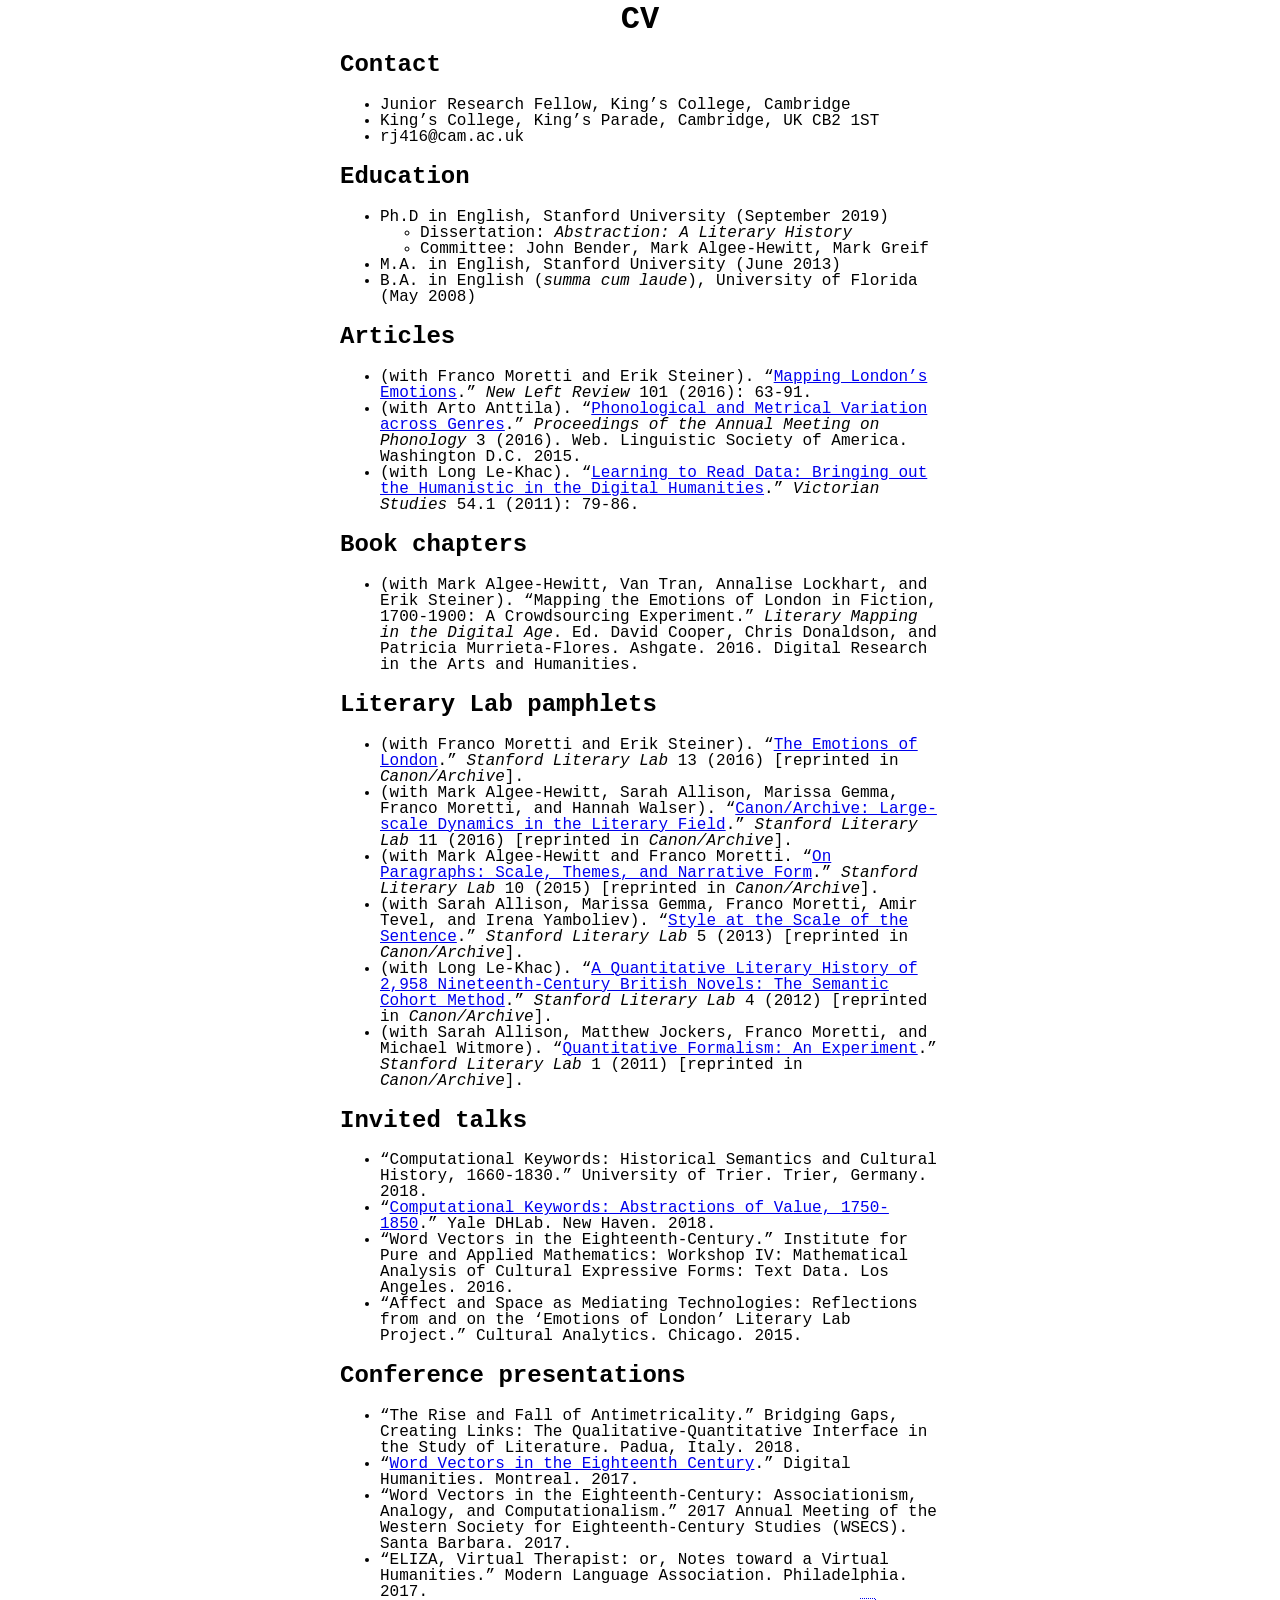
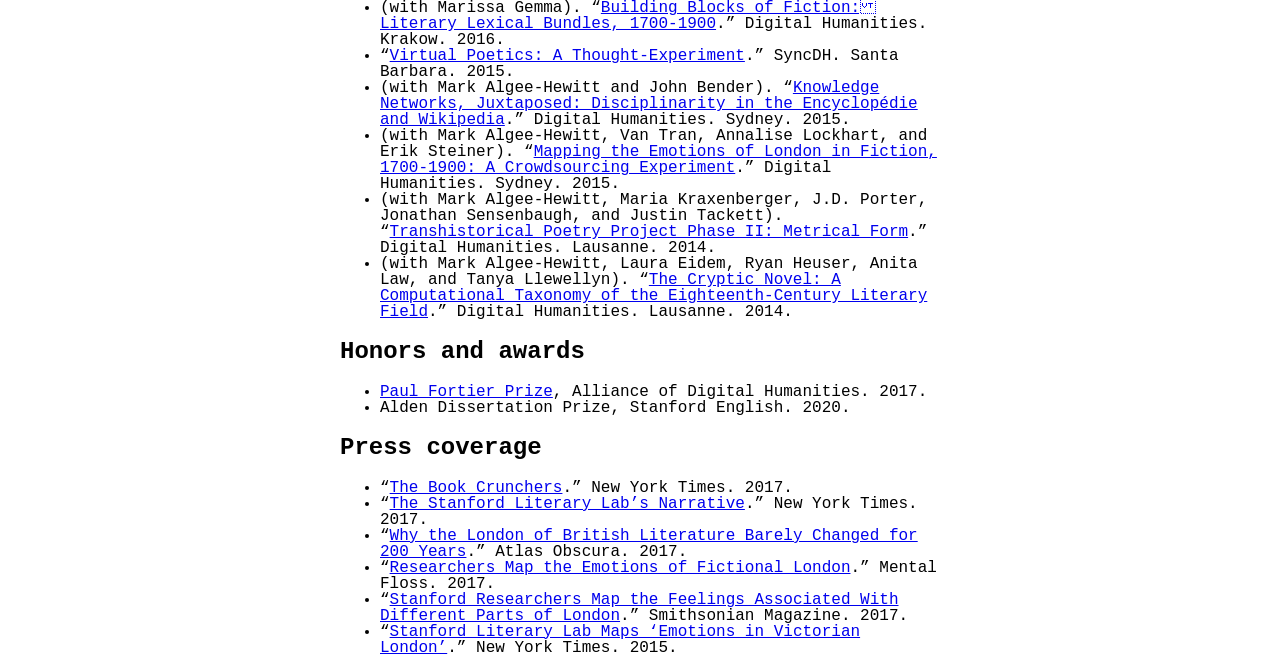
==== commit 825ab92c: "updates" ====
--- a/cv/index.html
+++ b/cv/index.html
@@ -4,26 +4,31 @@
     <meta name="viewport" content="width=device-width, initial-scale=1.0">
 
     <style type='text/css'>
-    body {
-        font-family:'Baskerville', 'Libre Baskerville','Courier New', Courier, monospace;
-        /* text-align:center; */
-        /* font-size:1.1em; */
-        line-height: 1.5em;
+        body {
+            font-family:'Baskerville', 'Libre Baskerville','Courier New', Courier, monospace;
+            /* text-align:center; */
+            /* font-size:1.1em; */
+            line-height: 1.5em;
+        }
+        img {
+            display: block;
+            margin: 0 auto;
+            width: 200px;
+        }
+        h1 { text-align: center;}
+        #content {
+            max-width:600px;
+            margin: 0 auto;
+        }
+    
+        p { text-align: justify }
+        li {
+        margin: 0;
+        padding: 0;
+        line-height:1em;
     }
-    img {
-        display: block;
-        margin: 0 auto;
-        width: 200px;
-    }
-    h1 { text-align: center;}
-    #content {
-        max-width:600px;
-        margin: 0 auto;
-    }
-
-    p { text-align: justify }
-
-    </style>
+    
+        </style>
     <title>Ryan Heuser</title>
 </head>
 <body>
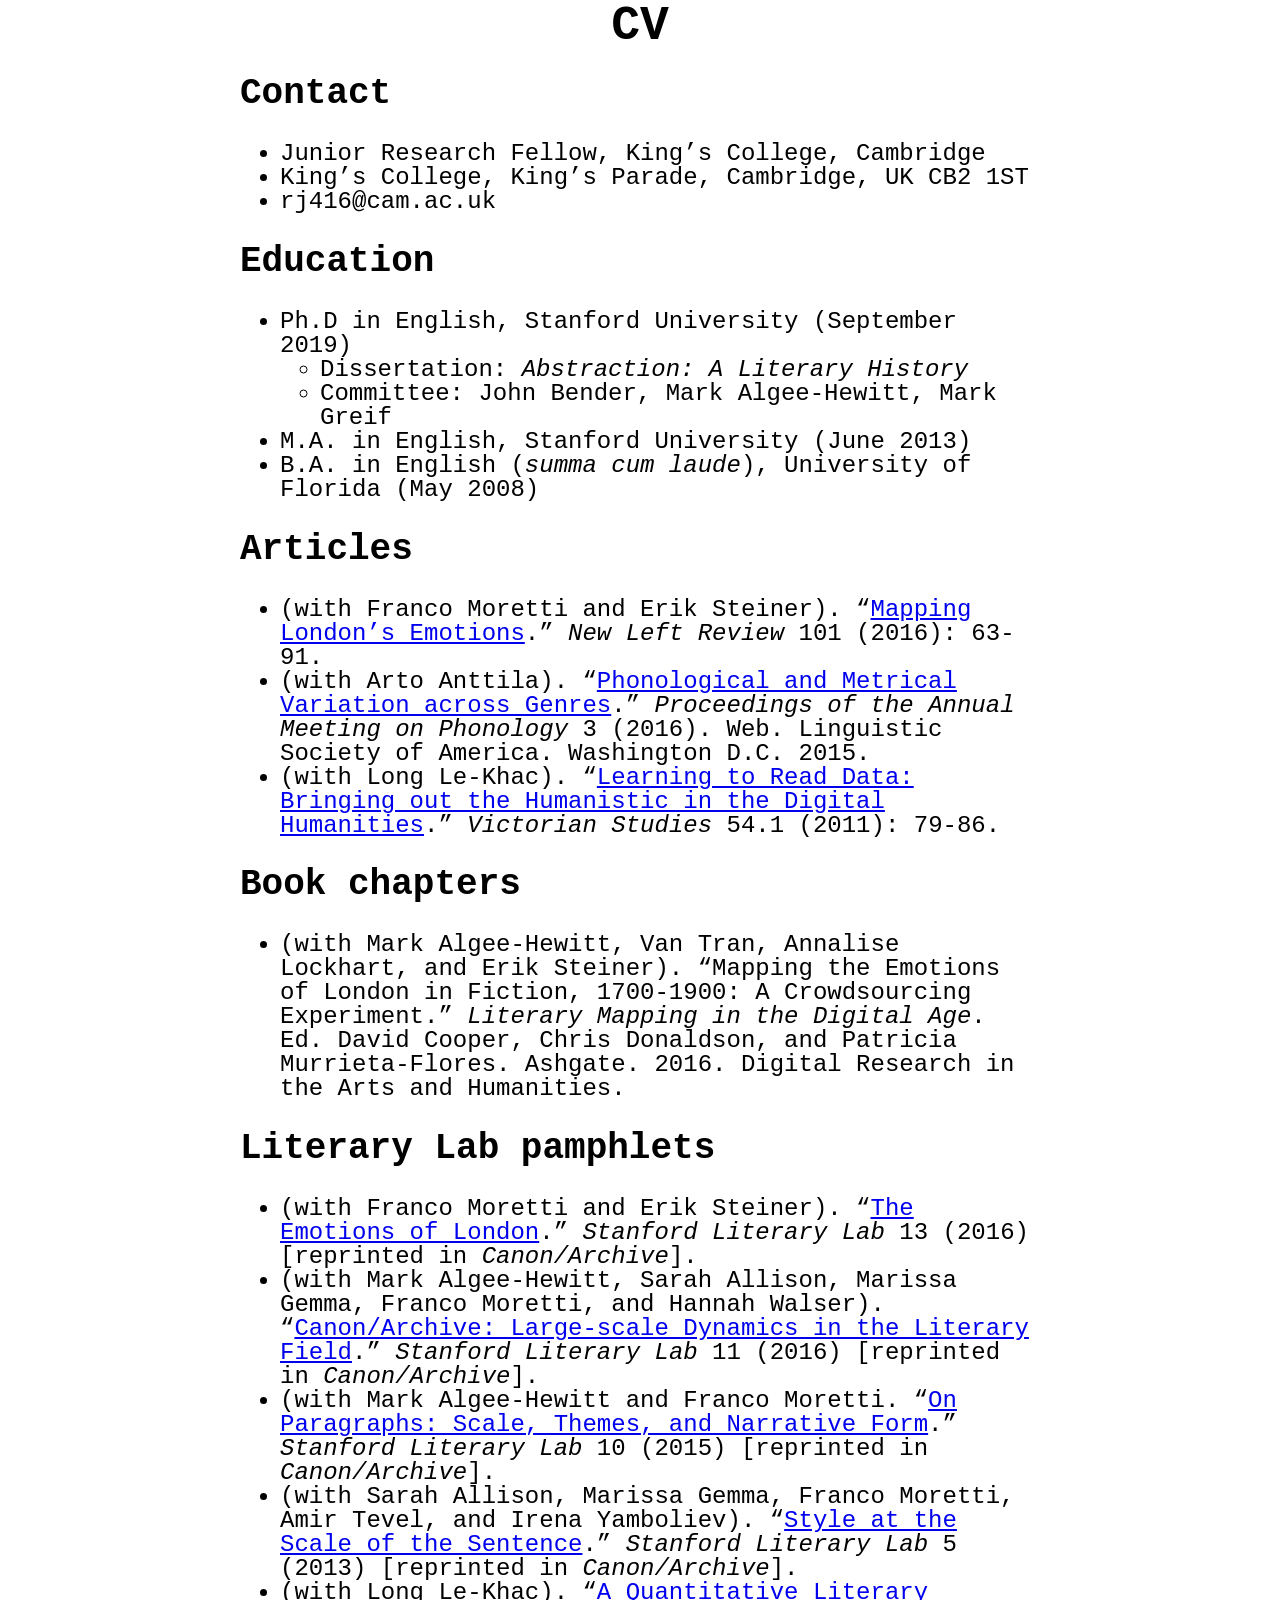
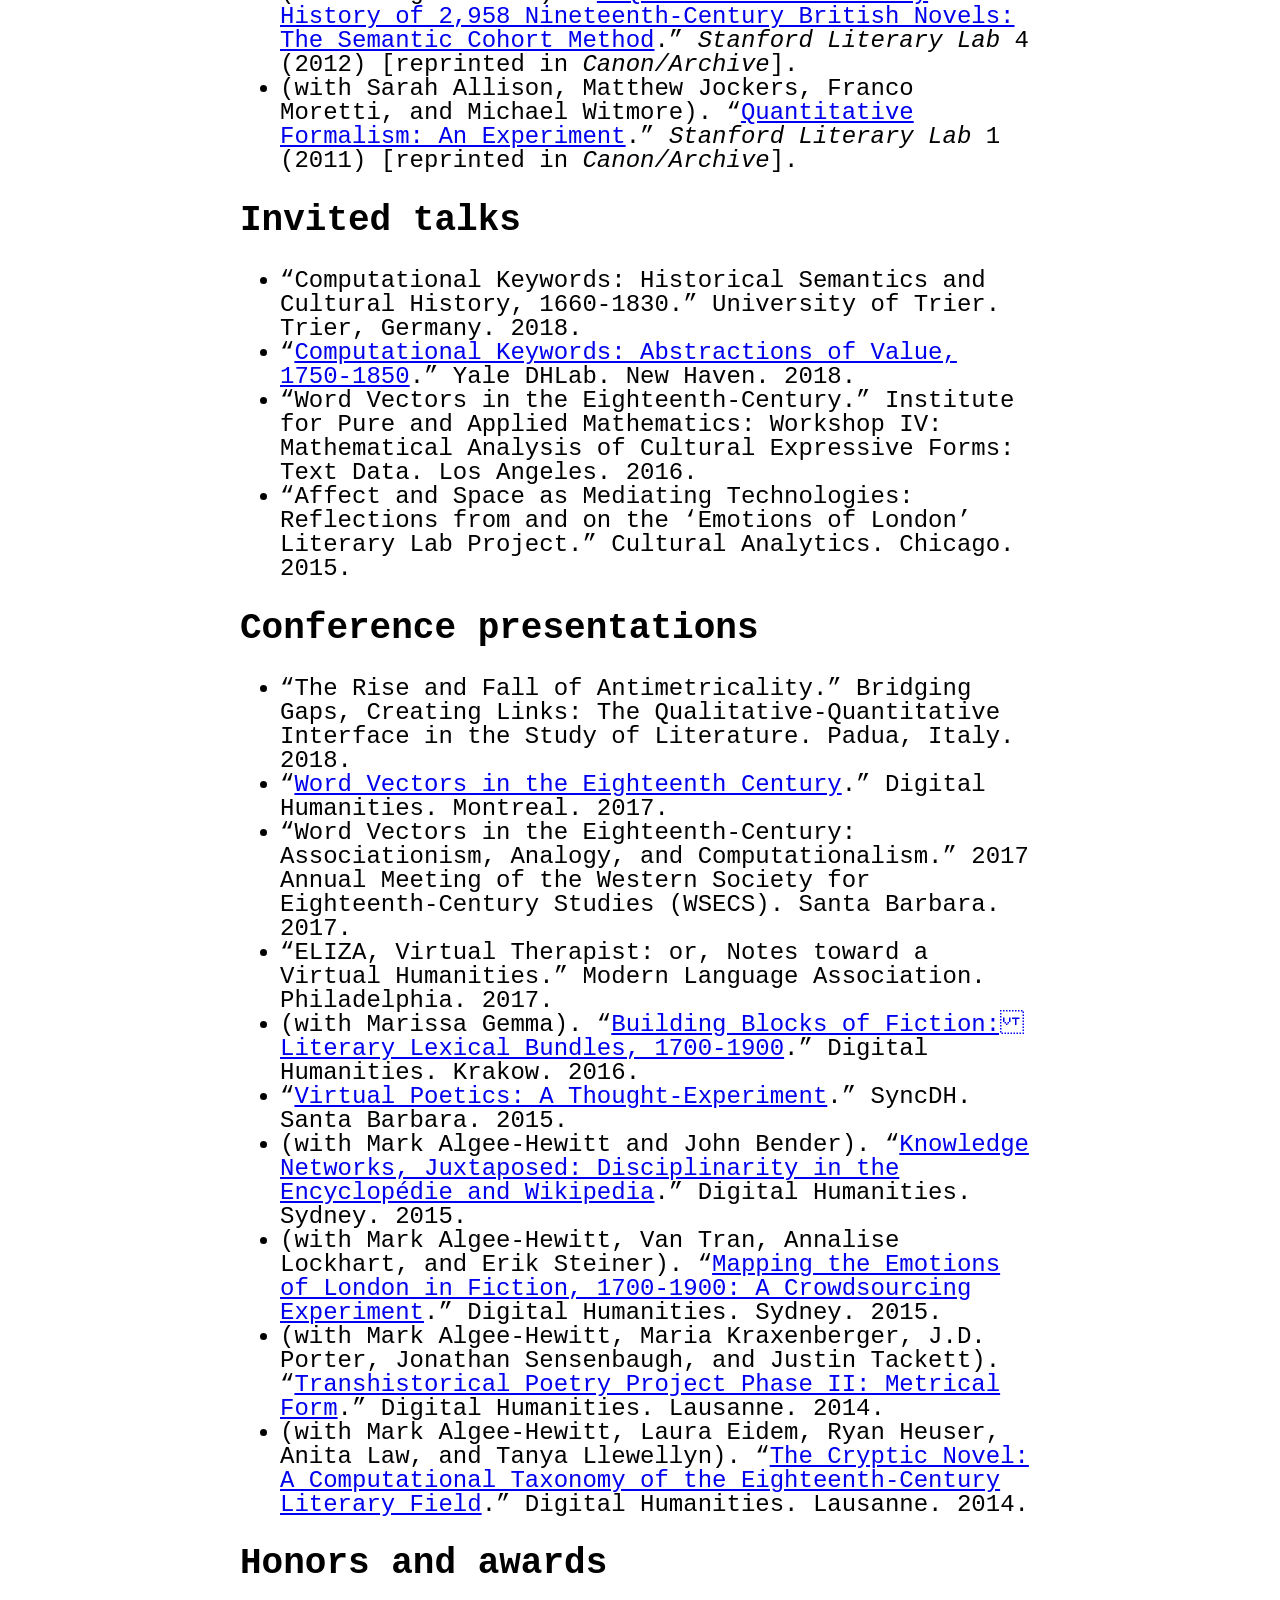
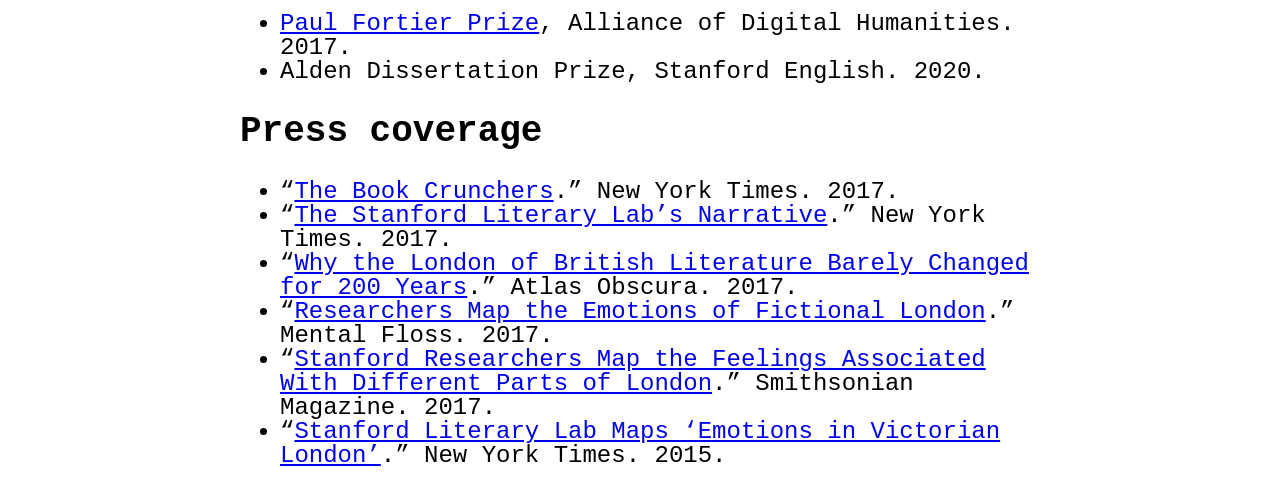
==== commit 44904381: "updates" ====
--- a/cv/index.html
+++ b/cv/index.html
@@ -7,7 +7,7 @@
         body {
             font-family:'Baskerville', 'Libre Baskerville','Courier New', Courier, monospace;
             /* text-align:center; */
-            /* font-size:1.1em; */
+            font-size:1.5em;
             line-height: 1.5em;
         }
         img {
@@ -17,7 +17,7 @@
         }
         h1 { text-align: center;}
         #content {
-            max-width:600px;
+            max-width:800px;
             margin: 0 auto;
         }
     
@@ -48,61 +48,145 @@
 <li>Committee: John Bender, Mark Algee-Hewitt, Mark Greif</li>
 </ul></li>
 <li>M.A. in English, Stanford University (June 2013)</li>
-<li>B.A. in English (<em>summa cum laude</em>), University of Florida (May 2008)</li>
+<li>B.A. in English (<em>summa cum laude</em>), University of Florida
+(May 2008)</li>
 </ul>
 <h2 id="articles">Articles</h2>
 <ul>
-<li>(with Franco Moretti and Erik Steiner). “<a href="https://newleftreview.org/II/101/stanford-literary-lab-mapping-london-s-emotions">Mapping London’s Emotions</a>.” <em>New Left Review</em> 101 (2016): 63-91.</li>
-<li>(with Arto Anttila). “<a href="http://journals.linguisticsociety.org/proceedings/index.php/amphonology/article/view/3679">Phonological and Metrical Variation across Genres</a>.” <em>Proceedings of the Annual Meeting on Phonology</em> 3 (2016). Web. Linguistic Society of America. Washington D.C. 2015.</li>
-<li>(with Long Le-Khac). “<a href="https://www.academia.edu/9318474/Learning_to_Read_Data_Bringing_out_the_Humanistic_in_the_Digital_Humanities">Learning to Read Data: Bringing out the Humanistic in the Digital Humanities</a>.” <em>Victorian Studies</em> 54.1 (2011): 79-86.</li>
+<li>(with Franco Moretti and Erik Steiner). “<a
+href="https://newleftreview.org/II/101/stanford-literary-lab-mapping-london-s-emotions">Mapping
+London’s Emotions</a>.” <em>New Left Review</em> 101 (2016): 63-91.</li>
+<li>(with Arto Anttila). “<a
+href="http://journals.linguisticsociety.org/proceedings/index.php/amphonology/article/view/3679">Phonological
+and Metrical Variation across Genres</a>.” <em>Proceedings of the Annual
+Meeting on Phonology</em> 3 (2016). Web. Linguistic Society of America.
+Washington D.C. 2015.</li>
+<li>(with Long Le-Khac). “<a
+href="https://www.academia.edu/9318474/Learning_to_Read_Data_Bringing_out_the_Humanistic_in_the_Digital_Humanities">Learning
+to Read Data: Bringing out the Humanistic in the Digital
+Humanities</a>.” <em>Victorian Studies</em> 54.1 (2011): 79-86.</li>
 </ul>
 <h2 id="book-chapters">Book chapters</h2>
 <ul>
-<li>(with Mark Algee-Hewitt, Van Tran, Annalise Lockhart, and Erik Steiner). “Mapping the Emotions of London in Fiction, 1700-1900: A Crowdsourcing Experiment.” <em>Literary Mapping in the Digital Age</em>. Ed. David Cooper, Chris Donaldson, and Patricia Murrieta-Flores. Ashgate. 2016. Digital Research in the Arts and Humanities.</li>
+<li>(with Mark Algee-Hewitt, Van Tran, Annalise Lockhart, and Erik
+Steiner). “Mapping the Emotions of London in Fiction, 1700-1900: A
+Crowdsourcing Experiment.” <em>Literary Mapping in the Digital Age</em>.
+Ed. David Cooper, Chris Donaldson, and Patricia Murrieta-Flores.
+Ashgate. 2016. Digital Research in the Arts and Humanities.</li>
 </ul>
 <h2 id="literary-lab-pamphlets">Literary Lab pamphlets</h2>
 <ul>
-<li>(with Franco Moretti and Erik Steiner). “<a href="http://litlab.stanford.edu/LiteraryLabPamphlet13.pdf">The Emotions of London</a>.” <em>Stanford Literary Lab</em> 13 (2016) [reprinted in <em>Canon/Archive</em>].</li>
-<li>(with Mark Algee-Hewitt, Sarah Allison, Marissa Gemma, Franco Moretti, and Hannah Walser). “<a href="http://litlab.stanford.edu/LiteraryLabPamphlet11.pdf">Canon/Archive: Large-scale Dynamics in the Literary Field</a>.” <em>Stanford Literary Lab</em> 11 (2016) [reprinted in <em>Canon/Archive</em>].</li>
-<li>(with Mark Algee-Hewitt and Franco Moretti. “<a href="http://litlab.stanford.edu/LiteraryLabPamphlet10.pdf">On Paragraphs: Scale, Themes, and Narrative Form</a>.” <em>Stanford Literary Lab</em> 10 (2015) [reprinted in <em>Canon/Archive</em>].</li>
-<li>(with Sarah Allison, Marissa Gemma, Franco Moretti, Amir Tevel, and Irena Yamboliev). “<a href="http://litlab.stanford.edu/LiteraryLabPamphlet5.pdf">Style at the Scale of the Sentence</a>.” <em>Stanford Literary Lab</em> 5 (2013) [reprinted in <em>Canon/Archive</em>].</li>
-<li>(with Long Le-Khac). “<a href="http://litlab.stanford.edu/LiteraryLabPamphlet4.pdf">A Quantitative Literary History of 2,958 Nineteenth-Century British Novels: The Semantic Cohort Method</a>.” <em>Stanford Literary Lab</em> 4 (2012) [reprinted in <em>Canon/Archive</em>].</li>
-<li>(with Sarah Allison, Matthew Jockers, Franco Moretti, and Michael Witmore). “<a href="http://litlab.stanford.edu/LiteraryLabPamphlet1.pdf">Quantitative Formalism: An Experiment</a>.” <em>Stanford Literary Lab</em> 1 (2011) [reprinted in <em>Canon/Archive</em>].</li>
+<li>(with Franco Moretti and Erik Steiner). “<a
+href="http://litlab.stanford.edu/LiteraryLabPamphlet13.pdf">The Emotions
+of London</a>.” <em>Stanford Literary Lab</em> 13 (2016) [reprinted in
+<em>Canon/Archive</em>].</li>
+<li>(with Mark Algee-Hewitt, Sarah Allison, Marissa Gemma, Franco
+Moretti, and Hannah Walser). “<a
+href="http://litlab.stanford.edu/LiteraryLabPamphlet11.pdf">Canon/Archive:
+Large-scale Dynamics in the Literary Field</a>.” <em>Stanford Literary
+Lab</em> 11 (2016) [reprinted in <em>Canon/Archive</em>].</li>
+<li>(with Mark Algee-Hewitt and Franco Moretti. “<a
+href="http://litlab.stanford.edu/LiteraryLabPamphlet10.pdf">On
+Paragraphs: Scale, Themes, and Narrative Form</a>.” <em>Stanford
+Literary Lab</em> 10 (2015) [reprinted in <em>Canon/Archive</em>].</li>
+<li>(with Sarah Allison, Marissa Gemma, Franco Moretti, Amir Tevel, and
+Irena Yamboliev). “<a
+href="http://litlab.stanford.edu/LiteraryLabPamphlet5.pdf">Style at the
+Scale of the Sentence</a>.” <em>Stanford Literary Lab</em> 5 (2013)
+[reprinted in <em>Canon/Archive</em>].</li>
+<li>(with Long Le-Khac). “<a
+href="http://litlab.stanford.edu/LiteraryLabPamphlet4.pdf">A
+Quantitative Literary History of 2,958 Nineteenth-Century British
+Novels: The Semantic Cohort Method</a>.” <em>Stanford Literary Lab</em>
+4 (2012) [reprinted in <em>Canon/Archive</em>].</li>
+<li>(with Sarah Allison, Matthew Jockers, Franco Moretti, and Michael
+Witmore). “<a
+href="http://litlab.stanford.edu/LiteraryLabPamphlet1.pdf">Quantitative
+Formalism: An Experiment</a>.” <em>Stanford Literary Lab</em> 1 (2011)
+[reprinted in <em>Canon/Archive</em>].</li>
 </ul>
 <h2 id="invited-talks">Invited talks</h2>
 <ul>
-<li>“Computational Keywords: Historical Semantics and Cultural History, 1660-1830.” University of Trier. Trier, Germany. 2018.</li>
-<li>“<a href="http://dhlab.yale.edu/heuser/">Computational Keywords: Abstractions of Value, 1750-1850</a>.” Yale DHLab. New Haven. 2018.</li>
-<li>“Word Vectors in the Eighteenth-Century.” Institute for Pure and Applied Mathematics: Workshop IV: Mathematical Analysis of Cultural Expressive Forms: Text Data. Los Angeles. 2016.</li>
-<li>“Affect and Space as Mediating Technologies: Reflections from and on the ‘Emotions of London’ Literary Lab Project.” Cultural Analytics. Chicago. 2015.</li>
+<li>“Computational Keywords: Historical Semantics and Cultural History,
+1660-1830.” University of Trier. Trier, Germany. 2018.</li>
+<li>“<a href="http://dhlab.yale.edu/heuser/">Computational Keywords:
+Abstractions of Value, 1750-1850</a>.” Yale DHLab. New Haven. 2018.</li>
+<li>“Word Vectors in the Eighteenth-Century.” Institute for Pure and
+Applied Mathematics: Workshop IV: Mathematical Analysis of Cultural
+Expressive Forms: Text Data. Los Angeles. 2016.</li>
+<li>“Affect and Space as Mediating Technologies: Reflections from and on
+the ‘Emotions of London’ Literary Lab Project.” Cultural Analytics.
+Chicago. 2015.</li>
 </ul>
 <h2 id="conference-presentations">Conference presentations</h2>
 <ul>
-<li>“The Rise and Fall of Antimetricality.” Bridging Gaps, Creating Links: The Qualitative-Quantitative Interface in the Study of Literature. Padua, Italy. 2018.</li>
-<li>“<a href="https://dh2017.adho.org/abstracts/582/582.pdf">Word Vectors in the Eighteenth Century</a>.” Digital Humanities. Montreal. 2017.</li>
-<li>“Word Vectors in the Eighteenth-Century: Associationism, Analogy, and Computationalism.” 2017 Annual Meeting of the Western Society for Eighteenth-Century Studies (WSECS). Santa Barbara. 2017.</li>
-<li>“ELIZA, Virtual Therapist: or, Notes toward a Virtual Humanities.” Modern Language Association. Philadelphia. 2017.</li>
-<li>(with Marissa Gemma). “<a href="http://dh2016.adho.org/abstracts/394">Building Blocks of Fiction:- Literary Lexical Bundles, 1700-1900</a>.” Digital Humanities. Krakow. 2016.</li>
-<li>“<a href="/virtual-poetics/">Virtual Poetics: A Thought-Experiment</a>.” SyncDH. Santa Barbara. 2015.</li>
-<li>(with Mark Algee-Hewitt and John Bender). “<a href="http://dh2015.org/abstracts/xml/HEUSER_Ryan_James_Knowledge_Networks__Juxtaposed_/HEUSER_Ryan_James_Knowledge_Networks__Juxtaposed__Disci.html">Knowledge Networks, Juxtaposed: Disciplinarity in the Encyclopédie and Wikipedia</a>.” Digital Humanities. Sydney. 2015.</li>
-<li>(with Mark Algee-Hewitt, Van Tran, Annalise Lockhart, and Erik Steiner). “<a href="http://dh2015.org/abstracts/xml/HEUSER_Ryan_James_Mapping_the_Emotions_of_London_/HEUSER_Ryan_James_Mapping_the_Emotions_of_London_in_Fic.html">Mapping the Emotions of London in Fiction, 1700-1900: A Crowdsourcing Experiment</a>.” Digital Humanities. Sydney. 2015.</li>
-<li>(with Mark Algee-Hewitt, Maria Kraxenberger, J.D. Porter, Jonathan Sensenbaugh, and Justin Tackett). “<a href="http://dharchive.org/paper/DH2014/Paper-788.xml">Transhistorical Poetry Project Phase II: Metrical Form</a>.” Digital Humanities. Lausanne. 2014.</li>
-<li>(with Mark Algee-Hewitt, Laura Eidem, Ryan Heuser, Anita Law, and Tanya Llewellyn). “<a href="http://dharchive.org/paper/DH2014/Paper-472.xml">The Cryptic Novel: A Computational Taxonomy of the Eighteenth-Century Literary Field</a>.” Digital Humanities. Lausanne. 2014.</li>
+<li>“The Rise and Fall of Antimetricality.” Bridging Gaps, Creating
+Links: The Qualitative-Quantitative Interface in the Study of
+Literature. Padua, Italy. 2018.</li>
+<li>“<a href="https://dh2017.adho.org/abstracts/582/582.pdf">Word
+Vectors in the Eighteenth Century</a>.” Digital Humanities. Montreal.
+2017.</li>
+<li>“Word Vectors in the Eighteenth-Century: Associationism, Analogy,
+and Computationalism.” 2017 Annual Meeting of the Western Society for
+Eighteenth-Century Studies (WSECS). Santa Barbara. 2017.</li>
+<li>“ELIZA, Virtual Therapist: or, Notes toward a Virtual Humanities.”
+Modern Language Association. Philadelphia. 2017.</li>
+<li>(with Marissa Gemma). “<a
+href="http://dh2016.adho.org/abstracts/394">Building Blocks of Fiction:+
+Literary Lexical Bundles, 1700-1900</a>.” Digital Humanities. Krakow.
+2016.</li>
+<li>“<a href="/virtual-poetics/">Virtual Poetics: A
+Thought-Experiment</a>.” SyncDH. Santa Barbara. 2015.</li>
+<li>(with Mark Algee-Hewitt and John Bender). “<a
+href="http://dh2015.org/abstracts/xml/HEUSER_Ryan_James_Knowledge_Networks__Juxtaposed_/HEUSER_Ryan_James_Knowledge_Networks__Juxtaposed__Disci.html">Knowledge
+Networks, Juxtaposed: Disciplinarity in the Encyclopédie and
+Wikipedia</a>.” Digital Humanities. Sydney. 2015.</li>
+<li>(with Mark Algee-Hewitt, Van Tran, Annalise Lockhart, and Erik
+Steiner). “<a
+href="http://dh2015.org/abstracts/xml/HEUSER_Ryan_James_Mapping_the_Emotions_of_London_/HEUSER_Ryan_James_Mapping_the_Emotions_of_London_in_Fic.html">Mapping
+the Emotions of London in Fiction, 1700-1900: A Crowdsourcing
+Experiment</a>.” Digital Humanities. Sydney. 2015.</li>
+<li>(with Mark Algee-Hewitt, Maria Kraxenberger, J.D. Porter, Jonathan
+Sensenbaugh, and Justin Tackett). “<a
+href="http://dharchive.org/paper/DH2014/Paper-788.xml">Transhistorical
+Poetry Project Phase II: Metrical Form</a>.” Digital Humanities.
+Lausanne. 2014.</li>
+<li>(with Mark Algee-Hewitt, Laura Eidem, Ryan Heuser, Anita Law, and
+Tanya Llewellyn). “<a
+href="http://dharchive.org/paper/DH2014/Paper-472.xml">The Cryptic
+Novel: A Computational Taxonomy of the Eighteenth-Century Literary
+Field</a>.” Digital Humanities. Lausanne. 2014.</li>
 </ul>
 <h2 id="honors-and-awards">Honors and awards</h2>
 <ul>
-<li><a href="https://adho.org/awards/paul-fortier-prize">Paul Fortier Prize</a>, Alliance of Digital Humanities. 2017.</li>
+<li><a href="https://adho.org/awards/paul-fortier-prize">Paul Fortier
+Prize</a>, Alliance of Digital Humanities. 2017.</li>
 <li>Alden Dissertation Prize, Stanford English. 2020.</li>
 </ul>
 <h2 id="press-coverage">Press coverage</h2>
 <ul>
-<li>“<a href="https://www.nytimes.com/2017/10/30/arts/moretti-stanford-literary-lab-graphs.html">The Book Crunchers</a>.” New York Times. 2017.</li>
-<li>“<a href="http://www.publicbooks.org/the-stanford-literary-labs-narrative/">The Stanford Literary Lab’s Narrative</a>.” New York Times. 2017.</li>
-<li>“<a href="http://mentalfloss.com/article/94013/researchers-map-emotions-fictional-london">Why the London of British Literature Barely Changed for 200 Years</a>.” Atlas Obscura. 2017.</li>
-<li>“<a href="http://mentalfloss.com/article/94013/researchers-map-emotions-fictional-london">Researchers Map the Emotions of Fictional London</a>.” Mental Floss. 2017.</li>
-<li>“<a href="http://www.smithsonianmag.com/innovation/stanford-researchers-map-feelings-associated-with-different-parts-london-180962753/">Stanford Researchers Map the Feelings Associated With Different Parts of London</a>.” Smithsonian Magazine. 2017.</li>
-<li>“<a href="https://www.nytimes.com/2015/04/14/books/stanford-literary-lab-maps-emotions-in-victorian-london.html">Stanford Literary Lab Maps ‘Emotions in Victorian London’</a>.” New York Times. 2015.</li>
+<li>“<a
+href="https://www.nytimes.com/2017/10/30/arts/moretti-stanford-literary-lab-graphs.html">The
+Book Crunchers</a>.” New York Times. 2017.</li>
+<li>“<a
+href="http://www.publicbooks.org/the-stanford-literary-labs-narrative/">The
+Stanford Literary Lab’s Narrative</a>.” New York Times. 2017.</li>
+<li>“<a
+href="http://mentalfloss.com/article/94013/researchers-map-emotions-fictional-london">Why
+the London of British Literature Barely Changed for 200 Years</a>.”
+Atlas Obscura. 2017.</li>
+<li>“<a
+href="http://mentalfloss.com/article/94013/researchers-map-emotions-fictional-london">Researchers
+Map the Emotions of Fictional London</a>.” Mental Floss. 2017.</li>
+<li>“<a
+href="http://www.smithsonianmag.com/innovation/stanford-researchers-map-feelings-associated-with-different-parts-london-180962753/">Stanford
+Researchers Map the Feelings Associated With Different Parts of
+London</a>.” Smithsonian Magazine. 2017.</li>
+<li>“<a
+href="https://www.nytimes.com/2015/04/14/books/stanford-literary-lab-maps-emotions-in-victorian-london.html">Stanford
+Literary Lab Maps ‘Emotions in Victorian London’</a>.” New York Times.
+2015.</li>
 </ul>
 
     </div>
